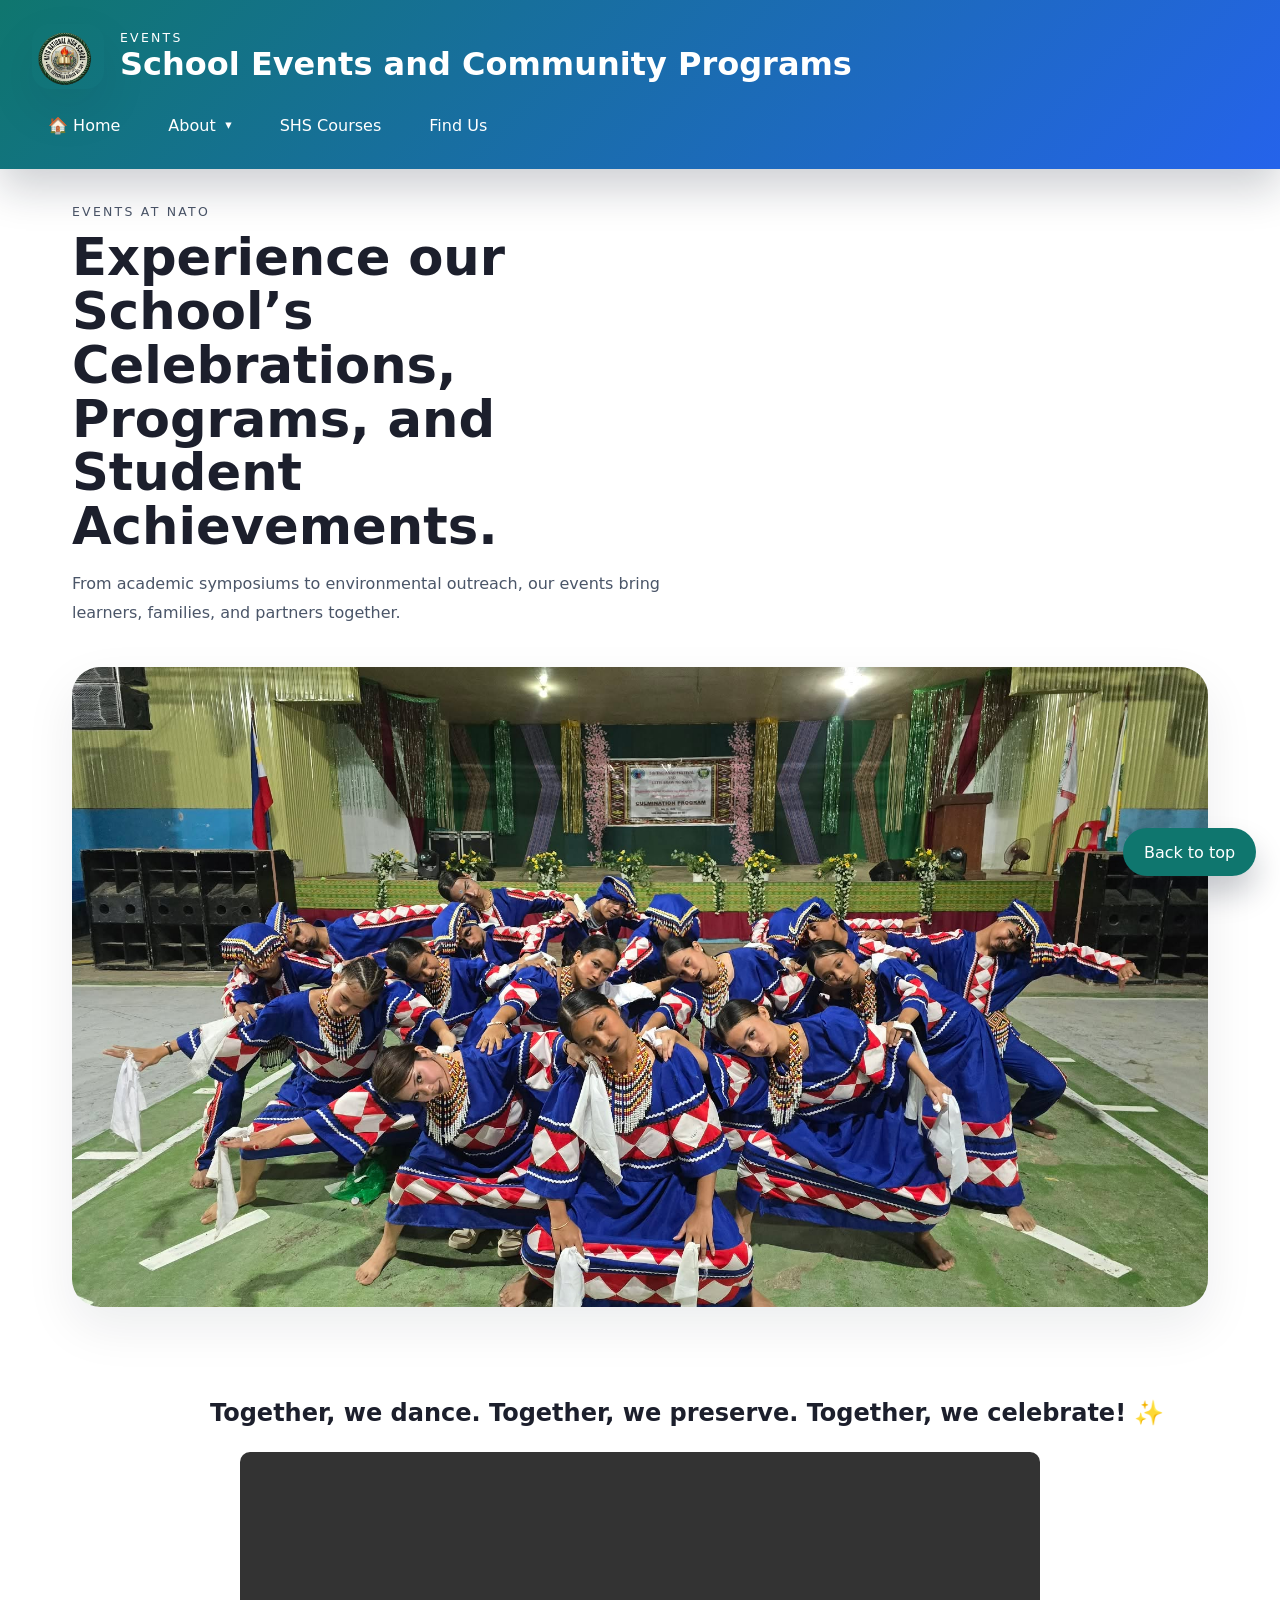
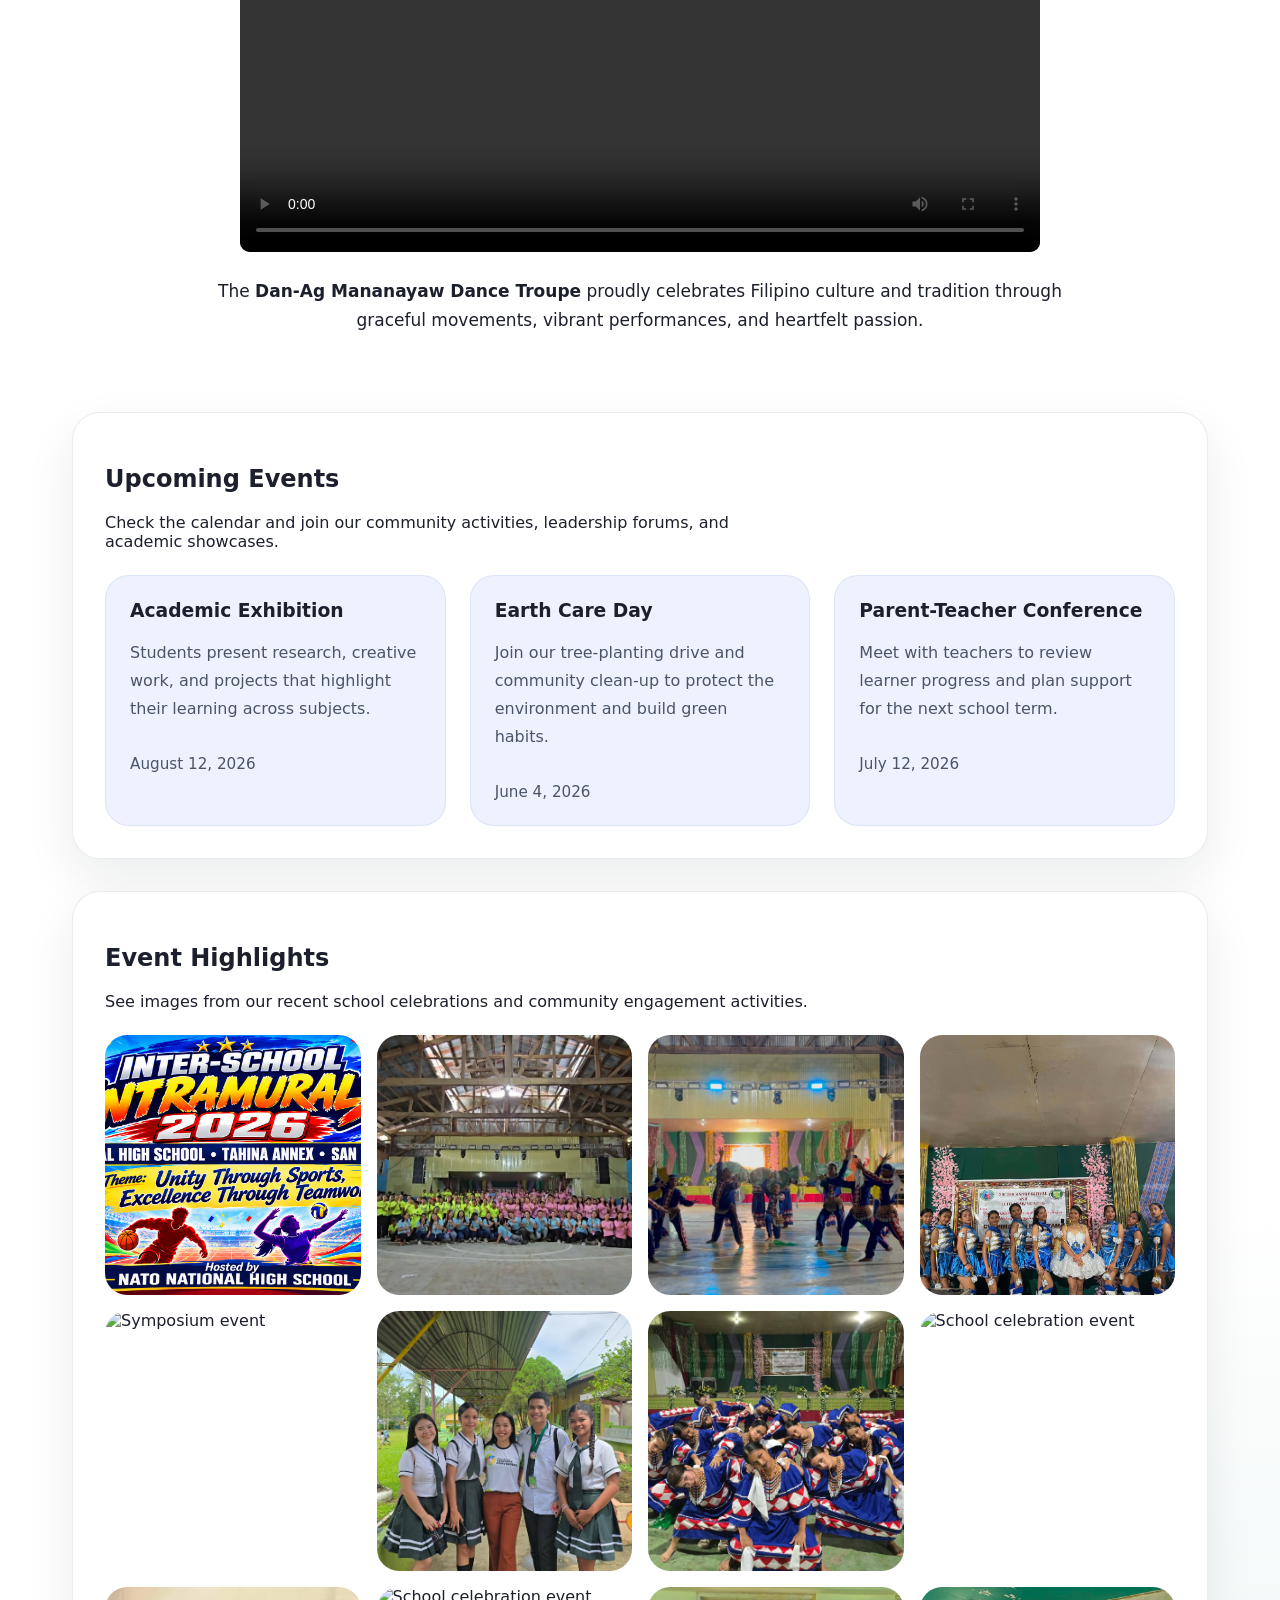
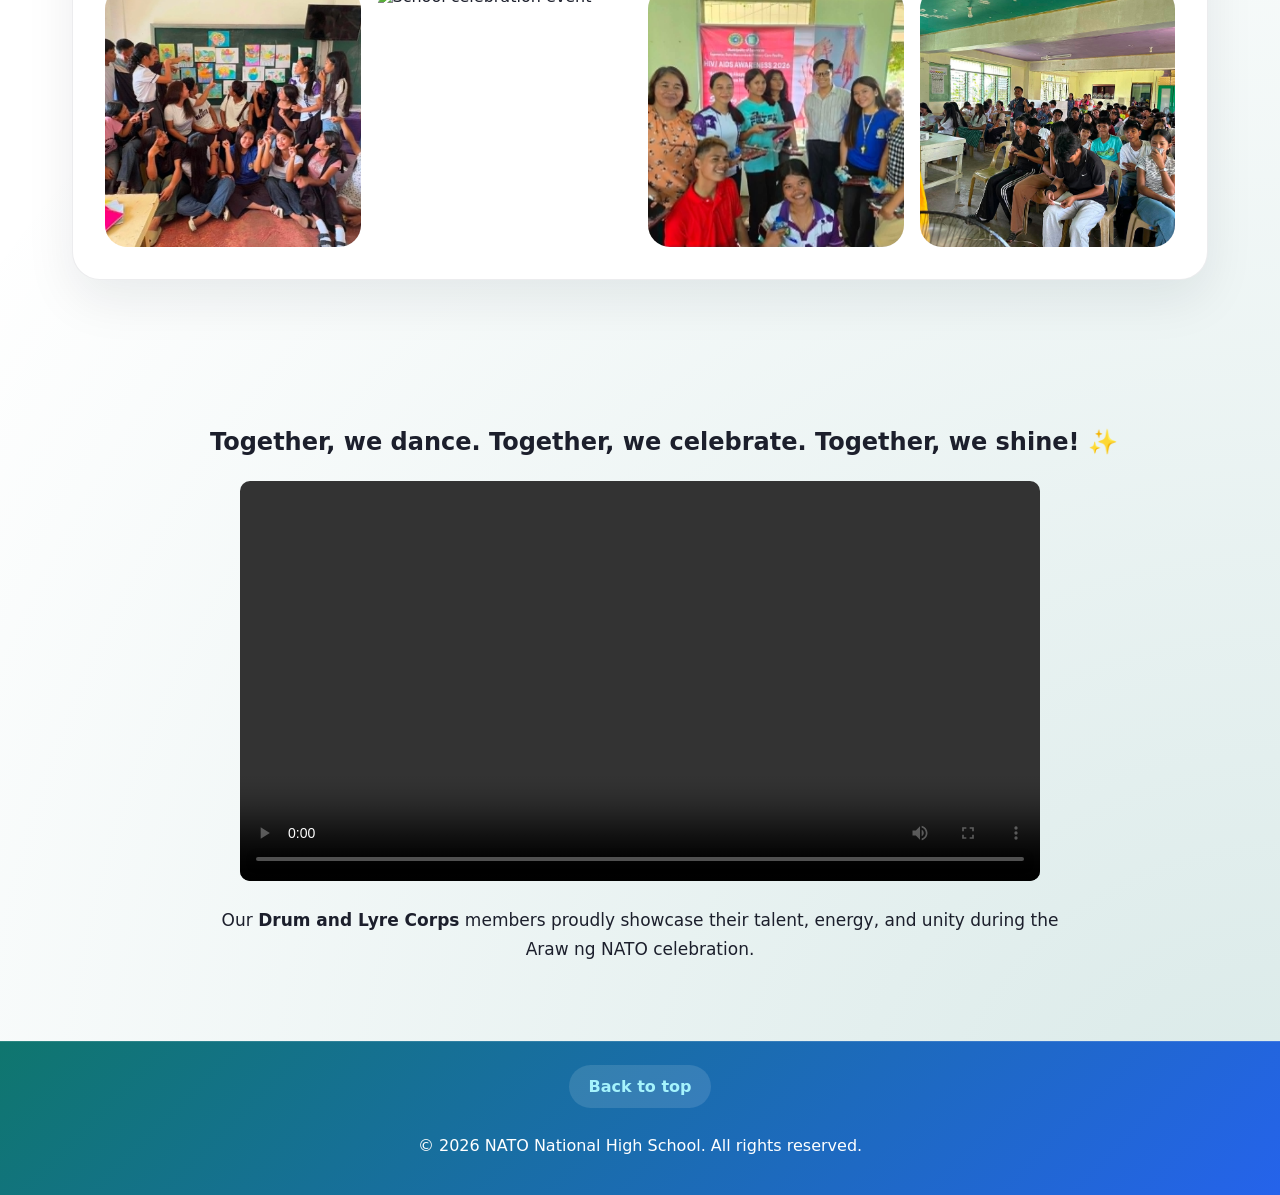
==== events.html @ 3a2223b2 "Add files via upload" ====
<!DOCTYPE html>
<html lang="en">
<head>
  <meta charset="UTF-8">
  <meta name="viewport" content="width=device-width, initial-scale=1.0">
  <title>Events | NATO National High School</title>
  <link rel="stylesheet" href="style.css">
</head>
<body>
  <header class="site-header">
    <div class="brand">
      <img src="LOGO_FINAL.png" width="150" height="150"alt="NATO National High School logo" class="logo">
      <div>
        <p class="eyebrow">Events</p>
        <h1>School Events and Community Programs</h1>
      </div>
    </div>
    <nav class="main-nav" aria-label="Main navigation">
      <a href="index.html" class="nav-link nav-home-link">Home</a>
      <details class="nav-dropdown">
        <summary class="nav-link">About</summary>
        <div class="dropdown-menu">
          <a href="vision.html" class="dropdown-item">About Us</a>
          <a href="faculty.html" class="dropdown-item">Faculty</a>
          <a href="events.html" class="dropdown-item">Events</a>
          <a href="admissions.html" class="dropdown-item">Admissions</a>
          <a href="news.html" class="dropdown-item">News</a>
        </div>
      </details>
      <a href="shscourse.html" class="nav-link">SHS Courses</a>
      <a href="https://www.google.com/maps/@8.6155073,125.6347308,13z?entry=ttu&g_ep=EgoyMDI2MDcyOS4wIKXMDSoASAFQAw%3D%3D" target="_blank" rel="noopener" class="nav-link">Find Us</a>
    </nav>
  </header>
  <main>
    <section class="hero" style="grid-template-columns: 1fr; gap: 1.5rem;">
      <div class="hero-copy">
        <p class="eyebrow">Events at NATO</p>
        <h2>Experience our School’s Celebrations, Programs, and Student Achievements.</h2>
        <p>From academic symposiums to environmental outreach, our events bring learners, families, and partners together.</p>
      </div>
      <img src="dancetroupe1.jpg".jpg" alt="School event" class="hero-image">
    </section>
   <div class="video-section">

    <!-- Centered Title -->
     <style>

.video-section {
    text-align: center;
    max-width: 900px;
    margin: 40px auto;
    padding: 20px;
}

.video-title {
    font-size: 24px;
    font-weight: bold;
    text-align: center;
    margin-bottom: 25px;
    white-space: nowrap;
}

.video-container {
    width: 100%;
    max-width: 800px;
    margin: 0 auto;
}

.video-container video {
    width: 100%;
    height: auto;
    display: block;
    margin: 0 auto;
    border-radius: 10px;
}

.video-description {
    font-size: 17px;
    line-height: 1.7;
    text-align: center;
    margin-top: 25px;
}

/* For cellphone screens */
@media (max-width: 600px) {
    .video-title {
        font-size: 16px;
    }
}

</style>
    <p class="video-title">
        Together, we dance. Together, we preserve. Together, we celebrate! ✨
    </p>

    <!-- Video -->
    <div class="video-container">
        <video controls>
            <source src="DANCETROUPE.mp4" type="video/mp4">
            Your browser does not support the video tag.
        </video>
    </div>

    <!-- Description Below Video -->
    <p class="video-description">
        The <b>Dan-Ag Mananayaw Dance Troupe</b> proudly celebrates Filipino culture and tradition through graceful movements, vibrant performances, and heartfelt passion.
    </p>

</div> 
    <section class="events" aria-labelledby="upcoming-heading">
      <div class="section-intro">
        <h2 id="upcoming-heading">Upcoming Events</h2>
        <p>Check the calendar and join our community activities, leadership forums, and academic showcases.</p>
      </div>
      <div class="event-grid">
        <article class="event-card">
          <h3>Academic Exhibition</h3>
          <p>Students present research, creative work, and projects that highlight their learning across subjects.</p>
          <span>August 12, 2026</span>
        </article>
        <article class="event-card">
          <h3>Earth Care Day</h3> 
          <p>Join our tree-planting drive and community clean-up to protect the environment and build green habits.</p>
          <span>June 4, 2026</span>
        </article>
        <article class="event-card">
          <h3>Parent-Teacher Conference</h3>
          <p>Meet with teachers to review learner progress and plan support for the next school term.</p>
          <span>July 12, 2026</span>
        </article>
      </div>
    </section>
    <section class="gallery" aria-labelledby="event-highlights-heading">
      <h2 id="event-highlights-heading">Event Highlights</h2>
      <p>See images from our recent school celebrations and community engagement activities.</p>
      <div class="gallery-grid">
        <img src="intramurals_pic.png" alt="School celebration event">
        <img src="MASSDEMO.jpg" alt="Mass demonstration event">
        <img src="dancetroupe.jpg" alt="Tree planting activity">
        <img src="dlcstage.jpg" alt="Symposium event">
        <img src="larryMental.jpg" alt="Symposium event">
        <img src="DONNAWITHSSLG.jpg" alt="School celebration event">
        <img src="dancetroupe1.jpg" alt="School celebration event">
        <img src="kimi2.jpg" alt="School celebration event">
        <img src="g12event.jpg" alt="School celebration event">
        <img src="novaStudent.jpg" alt="School celebration event">
         <img src="symS.jpg" alt="School celebration event">
         <img src="aldrin.jpg" alt="School celebration event">
      </div>
    </section>
  </main>
   <div class="video-section">

    <!-- Centered Title -->
     <style>

.video-section {
    text-align: center;
    max-width: 900px;
    margin: 40px auto;
    padding: 20px;
}

.video-title {
    font-size: 24px;
    font-weight: bold;
    text-align: center;
    margin-bottom: 25px;
    white-space: nowrap;
}

.video-container {
    width: 100%;
    max-width: 800px;
    margin: 0 auto;
}

.video-container video {
    width: 100%;
    height: auto;
    display: block;
    margin: 0 auto;
    border-radius: 10px;
}

.video-description {
    font-size: 17px;
    line-height: 1.7;
    text-align: center;
    margin-top: 25px;
}

/* For cellphone screens */
@media (max-width: 600px) {
    .video-title {
        font-size: 16px;
    }
}

</style>
    <p class="video-title">
        Together, we dance. Together, we celebrate. Together, we shine! ✨
    </p>

    <!-- Video -->
    <div class="video-container">
        <video controls>
            <source src="DLC_PRE.mp4" type="video/mp4">
            Your browser does not support the video tag.
        </video>
    </div>

    <!-- Description Below Video -->
    <p class="video-description">
        Our <b>Drum and Lyre Corps</b> members proudly showcase their talent, energy, and unity during the Araw ng NATO celebration.
    </p>

</div>
  <footer class="site-footer">
    <a href="#top" class="footer-link">Back to top</a>
    <p>&copy; 2026 NATO National High School. All rights reserved.</p>
  </footer>
  <a href="#top" class="back-to-top-floating">Back to top</a>
</body>
</html>
---- style.css ----
:root {
  color-scheme: light;
  --bg: #f7f7fb;
  --surface: #ffffff;
  --surface-strong: #eef2ff;
  --text: #1c1f2c;
  --muted: #4a5568;
  --primary: #0d47a1;
  --primary-soft: #dbe9ff;
  --accent: #f59e0b;
  --accent-soft: #fff4d9;
  --border: rgba(15, 23, 42, 0.08);
  --shadow: 0 20px 50px rgba(15, 23, 42, 0.08);
}

* {
  box-sizing: border-box;
}

html {
  scroll-behavior: smooth;
}

body {
  margin: 0;
  font-family: Inter, system-ui, -apple-system, BlinkMacSystemFont, "Segoe UI", sans-serif;
  background: linear-gradient(180deg, #0f766e 0%, #2563eb 24%, #dbe9ff 62%, #f7f7fb 100%);
  background-image: radial-gradient(circle at top left, rgba(255, 255, 255, 0.18), transparent 28%),
    radial-gradient(circle at bottom right, rgba(15, 118, 110, 0.16), transparent 35%);
  color: var(--text);
  min-height: 100vh;
}

img {
  max-width: 100%;
  display: block;
}

button,
a.button {
  display: inline-flex;
  align-items: center;
  justify-content: center;
  padding: 0.9rem 1.6rem;
  border-radius: 999px;
  border: 1px solid transparent;
  text-decoration: none;
  font-weight: 600;
  transition: transform 0.2s ease, box-shadow 0.2s ease, background-color 0.2s ease;
}

a.button {
  background-color: var(--primary);
  color: white;
}
a.button:hover,
a.button:focus-visible {
  transform: translateY(-1px);
  box-shadow: 0 18px 30px rgba(13, 71, 161, 0.18);
}

a.button-secondary {
  background-color: var(--accent);
  color: #1f2937;
}

.site-header {
  display: flex;
  flex-wrap: wrap;
  justify-content: space-between;
  gap: 1rem;
  align-items: center;
  padding: 1.5rem 2rem;
  background: linear-gradient(135deg, #0f766e 0%, #2563eb 100%);
  color: white;
  box-shadow: 0 20px 40px rgba(15, 23, 42, 0.2);
  position: sticky;
  top: 0;
  z-index: 10;
}

.site-header .nav-link {
  color: white;
}

.site-header .nav-link:hover,
.site-header .nav-link:focus-visible,
.nav-dropdown summary:hover,
.nav-dropdown summary:focus-visible {
  background: rgba(255, 255, 255, 0.18);
}

.nav-home-link::before {
  content: "🏠 ";
}

.nav-dropdown {
  position: relative;
}

.nav-dropdown summary {
  list-style: none;
  display: inline-flex;
  align-items: center;
  gap: 0.4rem;
  cursor: pointer;
  position: relative;
}

.nav-dropdown summary::after {
  content: "▾";
  font-size: 0.8rem;
  line-height: 1;
  margin-left: 0.2rem;
  transition: transform 0.2s ease;
}

.nav-dropdown[open] summary::after {
  transform: rotate(180deg);
}

.nav-dropdown summary::-webkit-details-marker {
  display: none;
}

.dropdown-menu {
  position: absolute;
  top: calc(100% + 0.5rem);
  left: 0;
  background: white;
  color: var(--text);
  min-width: 200px;
  border-radius: 18px;
  box-shadow: 0 18px 40px rgba(15, 23, 42, 0.12);
  border: 1px solid rgba(15, 23, 42, 0.08);
  padding: 0.75rem 0;
  z-index: 20;
  opacity: 0;
  visibility: hidden;
  transform: translateY(10px);
  transition: opacity 0.2s ease, transform 0.2s ease, visibility 0.2s ease;
}

.nav-dropdown[open] .dropdown-menu {
  opacity: 1;
  visibility: visible;
  transform: translateY(0);
}

.dropdown-item {
  display: block;
  padding: 0.85rem 1rem;
  color: var(--text);
  text-decoration: none;
}

.dropdown-item:hover,
.dropdown-item:focus-visible {
  background: rgba(13, 71, 161, 0.08);
}

.site-header h1,
.site-header p {
  color: white;
}

.brand {
  display: flex;
  align-items: center;
  gap: 1rem;
}

.logo {
  width: 72px;
  height: auto;
  border-radius: 18px;
  box-shadow: var(--shadow);
}

.eyebrow {
  margin: 0 0 0.35rem;
  text-transform: uppercase;
  letter-spacing: 0.18em;
  font-size: 0.78rem;
  color: var(--accent);
}

.site-header h1,
.site-header p {
  margin: 0;
}

.main-nav {
  display: flex;
  gap: 1rem;
  flex-wrap: wrap;
}

.nav-link {
  color: var(--text);
  text-decoration: none;
  padding: 0.65rem 1rem;
  border-radius: 999px;
  transition: background-color 0.2s ease;
}

.nav-link:hover,
.nav-link:focus-visible {
  background: rgba(13, 71, 161, 0.08);
}

main {
  padding: 2rem;
  max-width: 1200px;
  margin: 0 auto;
}

.hero {
  display: grid;
  grid-template-columns: minmax(0, 1fr) minmax(320px, 600px);
  gap: 2rem;
  align-items: center;
  margin-bottom: 3rem;
}

.hero-copy {
  max-width: 640px;
}

.hero h2 {
  font-size: clamp(2rem, 4vw, 3.5rem);
  line-height: 1.05;
  margin: 0.5rem 0 1rem;
}

.hero p {
  max-width: 38rem;
  line-height: 1.8;
  color: var(--muted);
}

.hero-actions {
  display: flex;
  flex-wrap: wrap;
  gap: 1rem;
  margin-top: 1.5rem;
}

.hero-image {
  width: 100%;
  height: auto;
  border-radius: 28px;
  box-shadow: var(--shadow);
  object-fit: cover;
}

.highlights,
.gallery,
.contact-panel {
  background: var(--surface);
  border: 1px solid var(--border);
  border-radius: 28px;
  padding: 2rem;
  box-shadow: var(--shadow);
  margin-bottom: 2rem;
}

.content-grid {
  display: grid;
  grid-template-columns: repeat(3, minmax(240px, 1fr));
  gap: 1.5rem;
  margin-top: 1.5rem;
}

.highlight-grid {
  display: grid;
  grid-template-columns: repeat(3, minmax(220px, 1fr));
  gap: 1.5rem;
  margin-top: 1.5rem;
}

.highlight-card {
  padding: 1.5rem;
  border-radius: 22px;
  background: var(--surface-strong);
  border: 1px solid rgba(13, 71, 161, 0.08);
}

.highlight-card h3 {
  margin-top: 0;
}

.gallery-grid {
  display: grid;
  grid-template-columns: repeat(4, minmax(0, 1fr));
  gap: 1rem;
  margin-top: 1.5rem;
}

.gallery-grid img {
  width: 100%;
  height: 260px;
  object-fit: cover;
  border-radius: 22px;
}

.section-intro {
  max-width: 42rem;
}

.admission,
.events,
.faculty,
.news,
.gallery {
  background: var(--surface);
  border: 1px solid var(--border);
  border-radius: 28px;
  padding: 2rem;
  box-shadow: var(--shadow);
  margin-bottom: 2rem;
}

.feature-card,
.event-card,
.profile-card,
.news-item {
  background: var(--surface-strong);
  border: 1px solid rgba(13, 71, 161, 0.08);
  padding: 1.5rem;
  border-radius: 24px;
}

.feature-card h3,
.event-card h3,
.profile-card h3,
.news-item h3 {
  margin-top: 0;
}

.content-grid,
.event-grid,
.faculty-grid,
.news-list {
  display: grid;
  gap: 1.5rem;
  margin-top: 1.5rem;
}

.content-grid {
  grid-template-columns: repeat(3, minmax(240px, 1fr));
}

.event-grid {
  grid-template-columns: repeat(3, minmax(240px, 1fr));
}

.faculty-grid {
  grid-template-columns: repeat(3, minmax(220px, 1fr));
}

.news-list {
  grid-template-columns: repeat(3, minmax(240px, 1fr));
}

.profile-card img {
  width: 100%;
  aspect-ratio: 4 / 3;
  object-fit: cover;
  border-radius: 20px;
  margin-bottom: 1rem;
}

.event-card span,
.news-item span {
  display: inline-block;
  margin-top: 1rem;
  color: var(--muted);
  font-size: 0.95rem;
}

.event-card p,
.feature-card p,
.news-item p,
.profile-card p {
  color: var(--muted);
  line-height: 1.75;
}

.admission ol,
.admission ul {
  padding-left: 1.25rem;
  margin: 1rem 0 0;
  color: var(--muted);
}

.admission li {
  margin-bottom: 0.75rem;
}

.marquee-section {
  background: var(--surface);
  border: 1px solid var(--border);
  border-radius: 28px;
  padding: 2rem;
  box-shadow: var(--shadow);
  margin-bottom: 2rem;
}

.section-header {
  max-width: 55rem;
}

.marquee {
  overflow: hidden;
  margin-top: 1.5rem;
  border-radius: 22px;
  background: var(--surface-strong);
  padding: 1rem 0;
}

.marquee-track {
  display: flex;
  gap: 1rem;
  width: max-content;
  animation: marquee-scroll 30s linear infinite;
}

.marquee-track img {
  width: 260px;
  height: 180px;
  object-fit: cover;
  border-radius: 20px;
  box-shadow: 0 12px 24px rgba(15, 23, 42, 0.08);
}

.marquee:hover .marquee-track,
.marquee:focus-within .marquee-track {
  animation-play-state: paused;
}

@keyframes marquee-scroll {
  0% {
    transform: translateX(0);
  }
  100% {
    transform: translateX(-50%);
  }
}

.contact-panel {
  display: flex;
  justify-content: space-between;
  align-items: center;
  gap: 1.5rem;
}

.contact-panel h2 {
  margin: 0 0 0.5rem;
}

.site-footer {
  padding: 1.5rem 2rem;
  text-align: center;
  color: white;
  background: linear-gradient(135deg, #0f766e 0%, #2563eb 100%);
  box-shadow: inset 0 1px 0 rgba(255, 255, 255, 0.12);
}

.site-footer a {
  display: inline-flex;
  align-items: center;
  justify-content: center;
  margin-bottom: 0.75rem;
  color: #a5f3fc;
  text-decoration: none;
  font-weight: 600;
  background: rgba(255, 255, 255, 0.12);
  padding: 0.75rem 1.2rem;
  border-radius: 999px;
}

.site-footer a:hover,
.site-footer a:focus-visible {
  text-decoration: none;
  background: rgba(255, 255, 255, 0.24);
}

.back-to-top-floating {
  position: fixed;
  right: 1.5rem;
  bottom: 1.5rem;
  background: #0f766e;
  color: white;
  padding: 0.9rem 1.3rem;
  border-radius: 999px;
  text-decoration: none;
  box-shadow: 0 18px 30px rgba(15, 23, 42, 0.22);
  z-index: 20;
  transition: transform 0.2s ease, background-color 0.2s ease;
}

.back-to-top-floating:hover,
.back-to-top-floating:focus-visible {
  transform: translateY(-2px);
  background: #2563eb;
}

@media (max-width: 960px) {
  .site-header {
    flex-direction: column;
    align-items: stretch;
    padding: 1.25rem 1.5rem;
  }

  .main-nav {
    flex-direction: column;
    align-items: stretch;
    width: 100%;
    gap: 0.75rem;
    margin-top: 0.5rem;
  }

  .nav-link,
  .nav-dropdown summary {
    width: 100%;
    text-align: left;
    padding-left: 1rem;
    padding-right: 1rem;
  }

  .nav-dropdown {
    width: 100%;
  }

  .dropdown-menu {
    position: static;
    top: auto;
    left: auto;
    transform: none;
    opacity: 1;
    visibility: visible;
    max-height: 0;
    overflow: hidden;
    transition: max-height 0.25s ease, opacity 0.25s ease;
    border-radius: 20px;
    margin-top: 0.5rem;
  }

  .nav-dropdown[open] .dropdown-menu {
    max-height: 500px;
  }

  .dropdown-item {
    padding-left: 1.5rem;
    padding-right: 1rem;
  }

  .hero {
    grid-template-columns: 1fr;
  }
  .gallery-grid {
    grid-template-columns: repeat(2, minmax(0, 1fr));
  }
  .highlight-grid {
    grid-template-columns: 1fr;
  }
  .contact-panel {
    flex-direction: column;
    text-align: center;
  }
}

@media (max-width: 700px) {
  .main-nav {
    gap: 0.5rem;
  }

  .hero-actions,
  .contact-panel {
    flex-direction: column;
    align-items: stretch;
  }

  .hero-actions a,
  .contact-panel a {
    width: 100%;
  }

  .gallery-grid,
  .content-grid,
  .event-grid,
  .faculty-grid,
  .news-list {
    grid-template-columns: 1fr;
  }

  .gallery-grid img,
  .marquee-track img {
    height: 220px;
  }

  .site-footer,
  .back-to-top-floating {
    right: 1rem;
    bottom: 1rem;
  }
}

@media (max-width: 640px) {
  .site-header {
    padding: 1rem;
  }
  .main-nav {
    width: 100%;
    justify-content: center;
  }
  .gallery-grid {
    grid-template-columns: 1fr;
  }
}
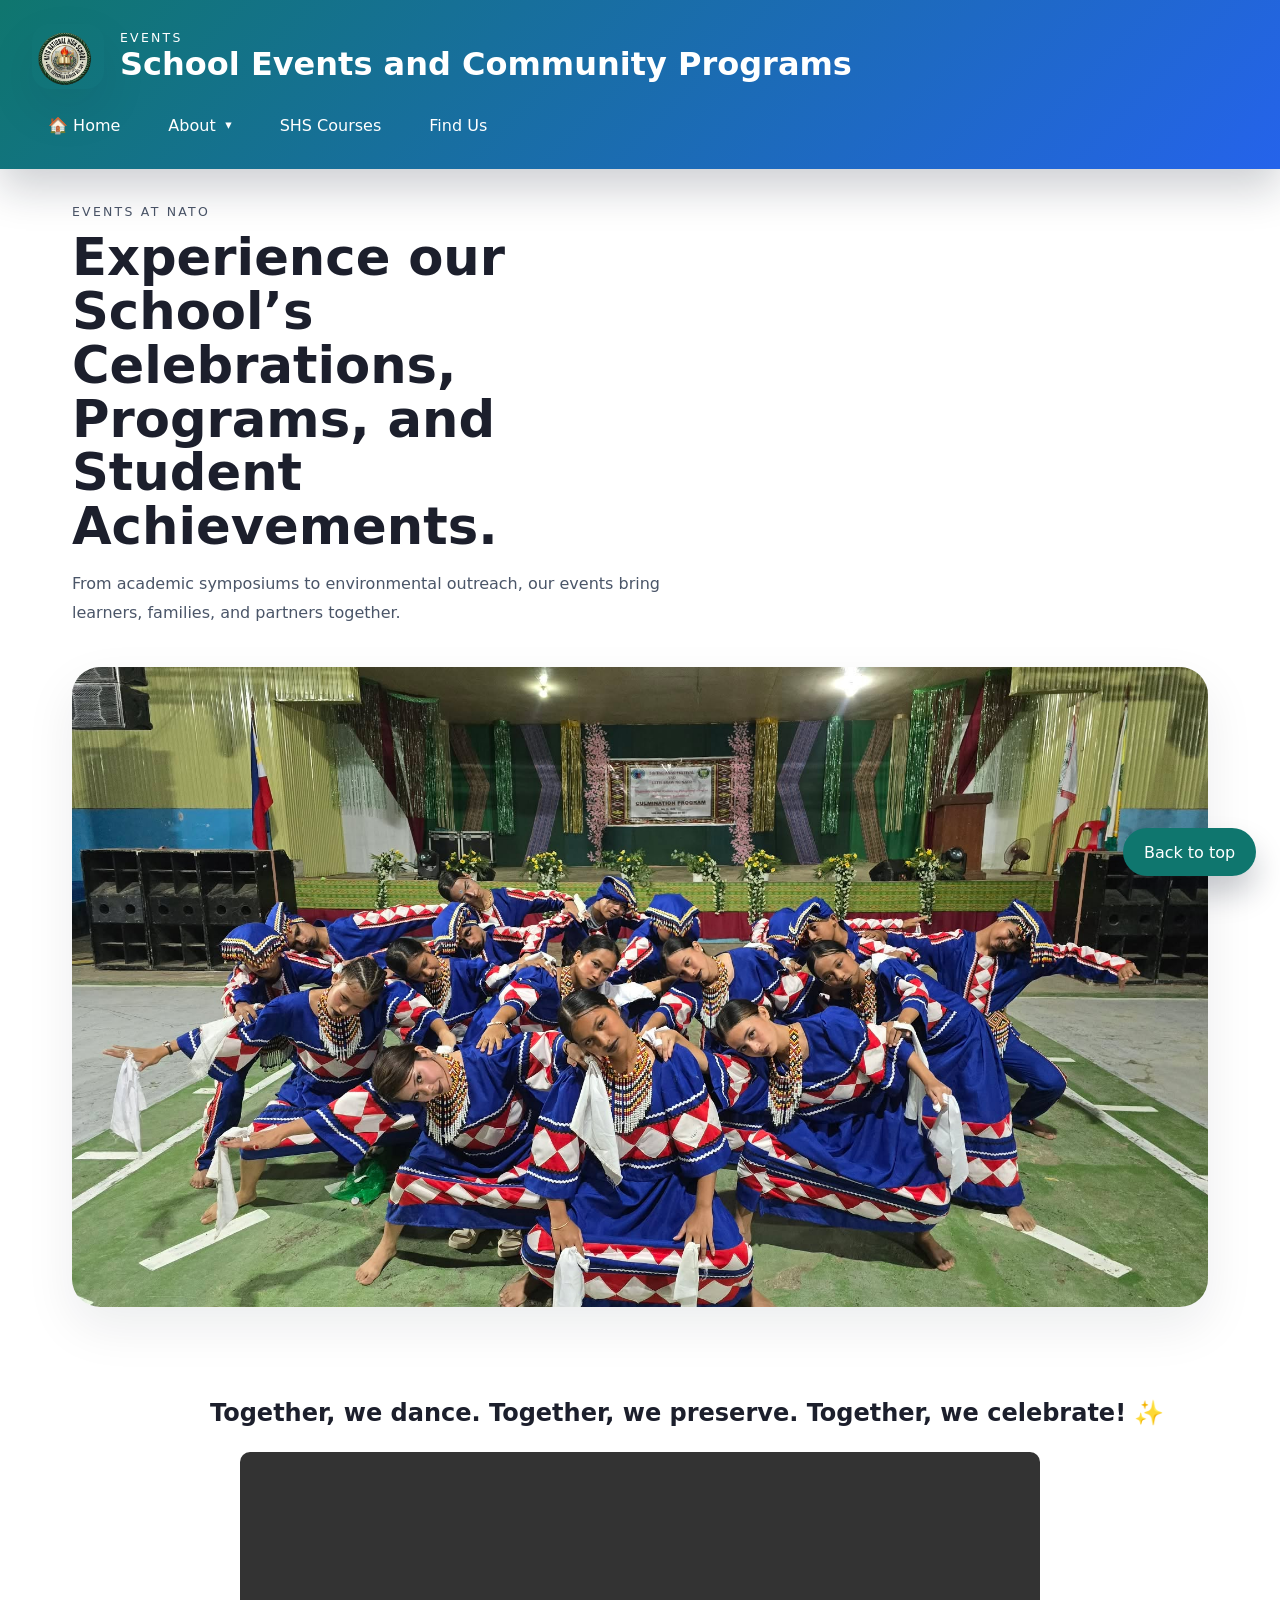
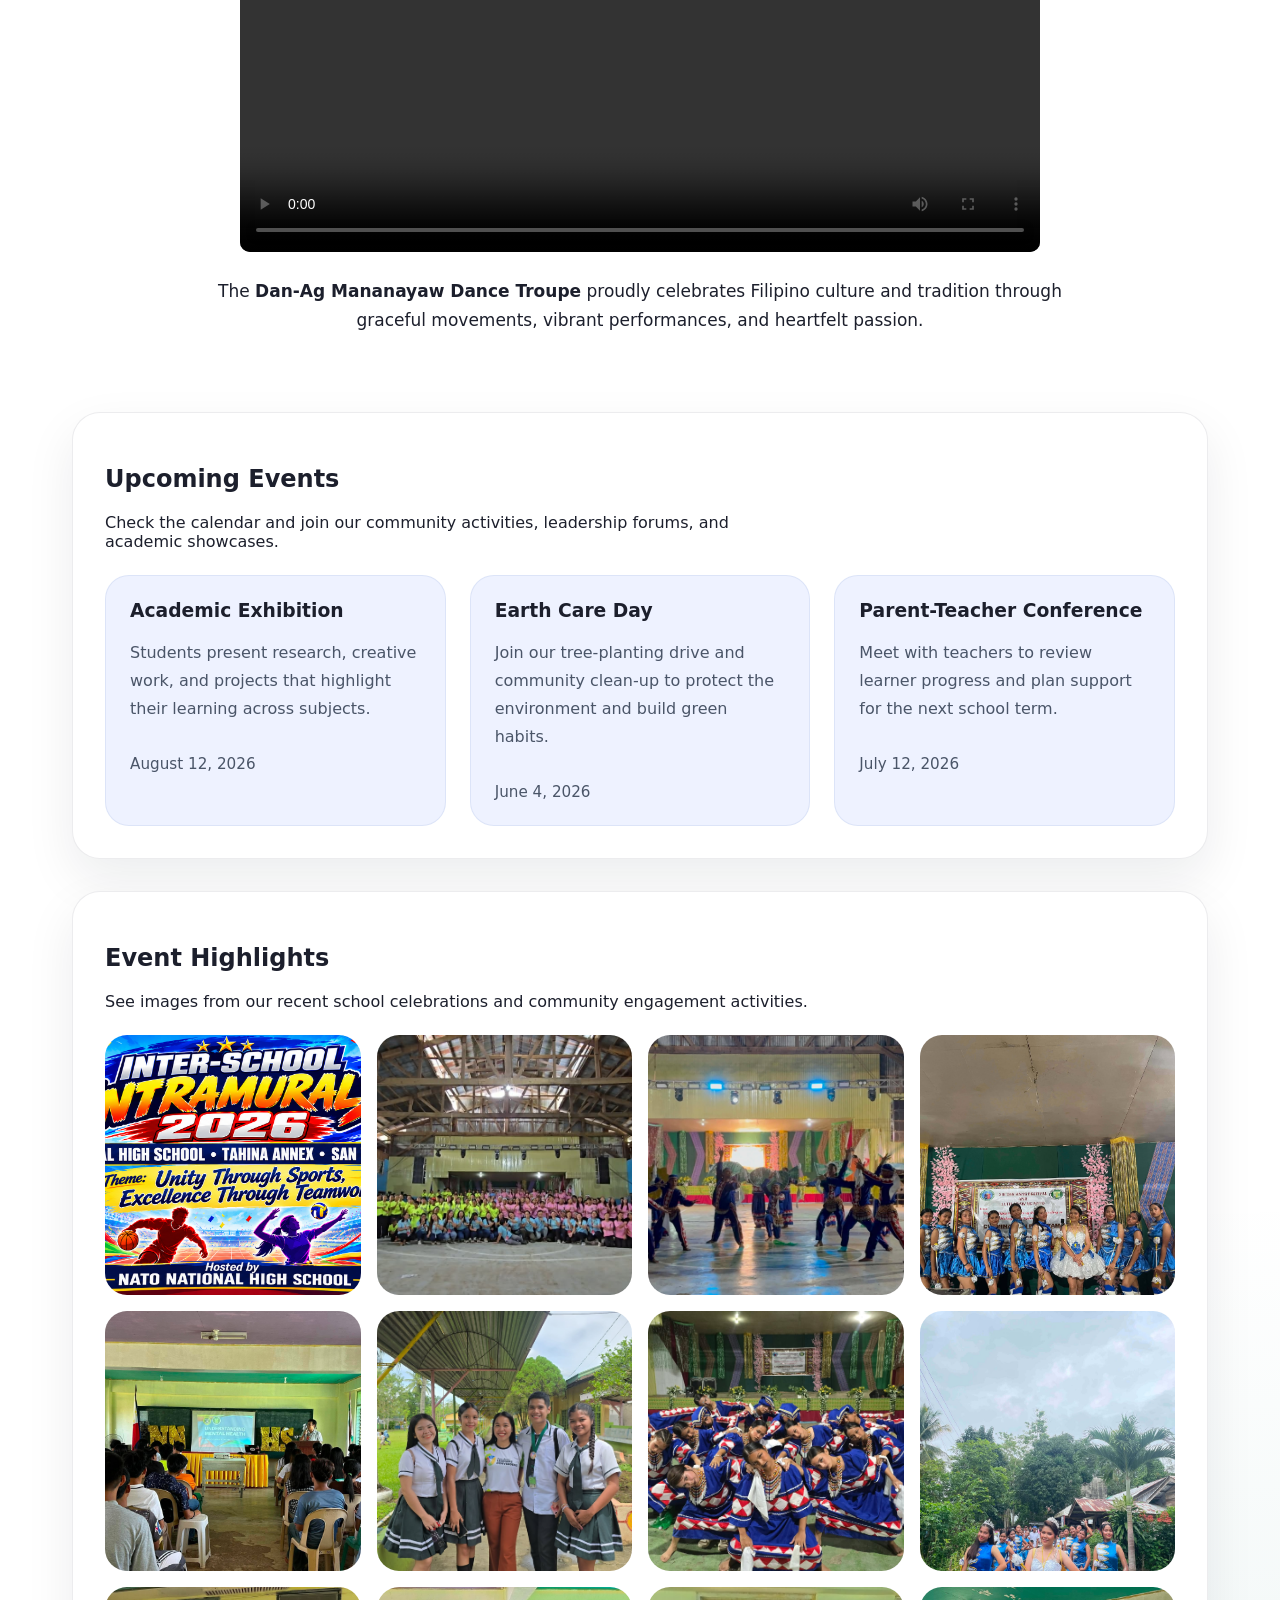
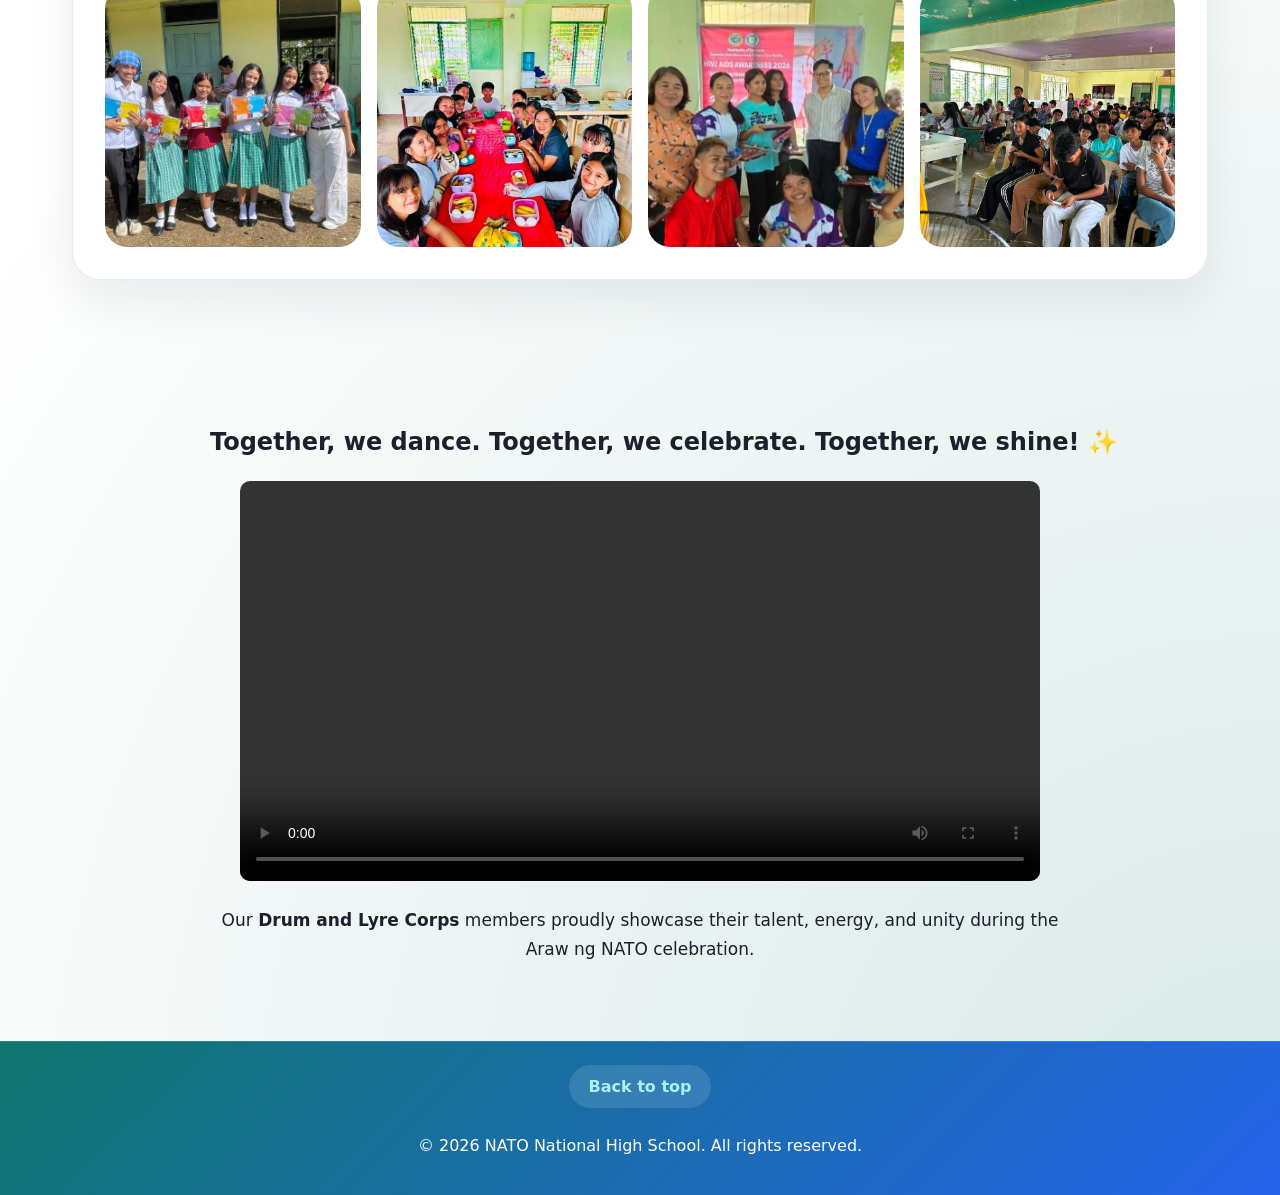
==== commit 4bafa386: "Update events.html" ====
--- a/events.html
+++ b/events.html
@@ -9,7 +9,7 @@
 <body>
   <header class="site-header">
     <div class="brand">
-      <img src="LOGO_FINAL.png" width="150" height="150"alt="NATO National High School logo" class="logo">
+      <img src="LOGO_FINAL.png" width="200" height="200"alt="NATO National High School logo" class="logo">
       <div>
         <p class="eyebrow">Events</p>
         <h1>School Events and Community Programs</h1>
@@ -142,7 +142,7 @@
         <img src="DONNAWITHSSLG.jpg" alt="School celebration event">
         <img src="dancetroupe1.jpg" alt="School celebration event">
         <img src="kimi2.jpg" alt="School celebration event">
-        <img src="g12event.jpg" alt="School celebration event">
+        <img src="STUDENTRCVNOTEBOOK.jpg" alt="School celebration event">
         <img src="novaStudent.jpg" alt="School celebration event">
          <img src="symS.jpg" alt="School celebration event">
          <img src="aldrin.jpg" alt="School celebration event">
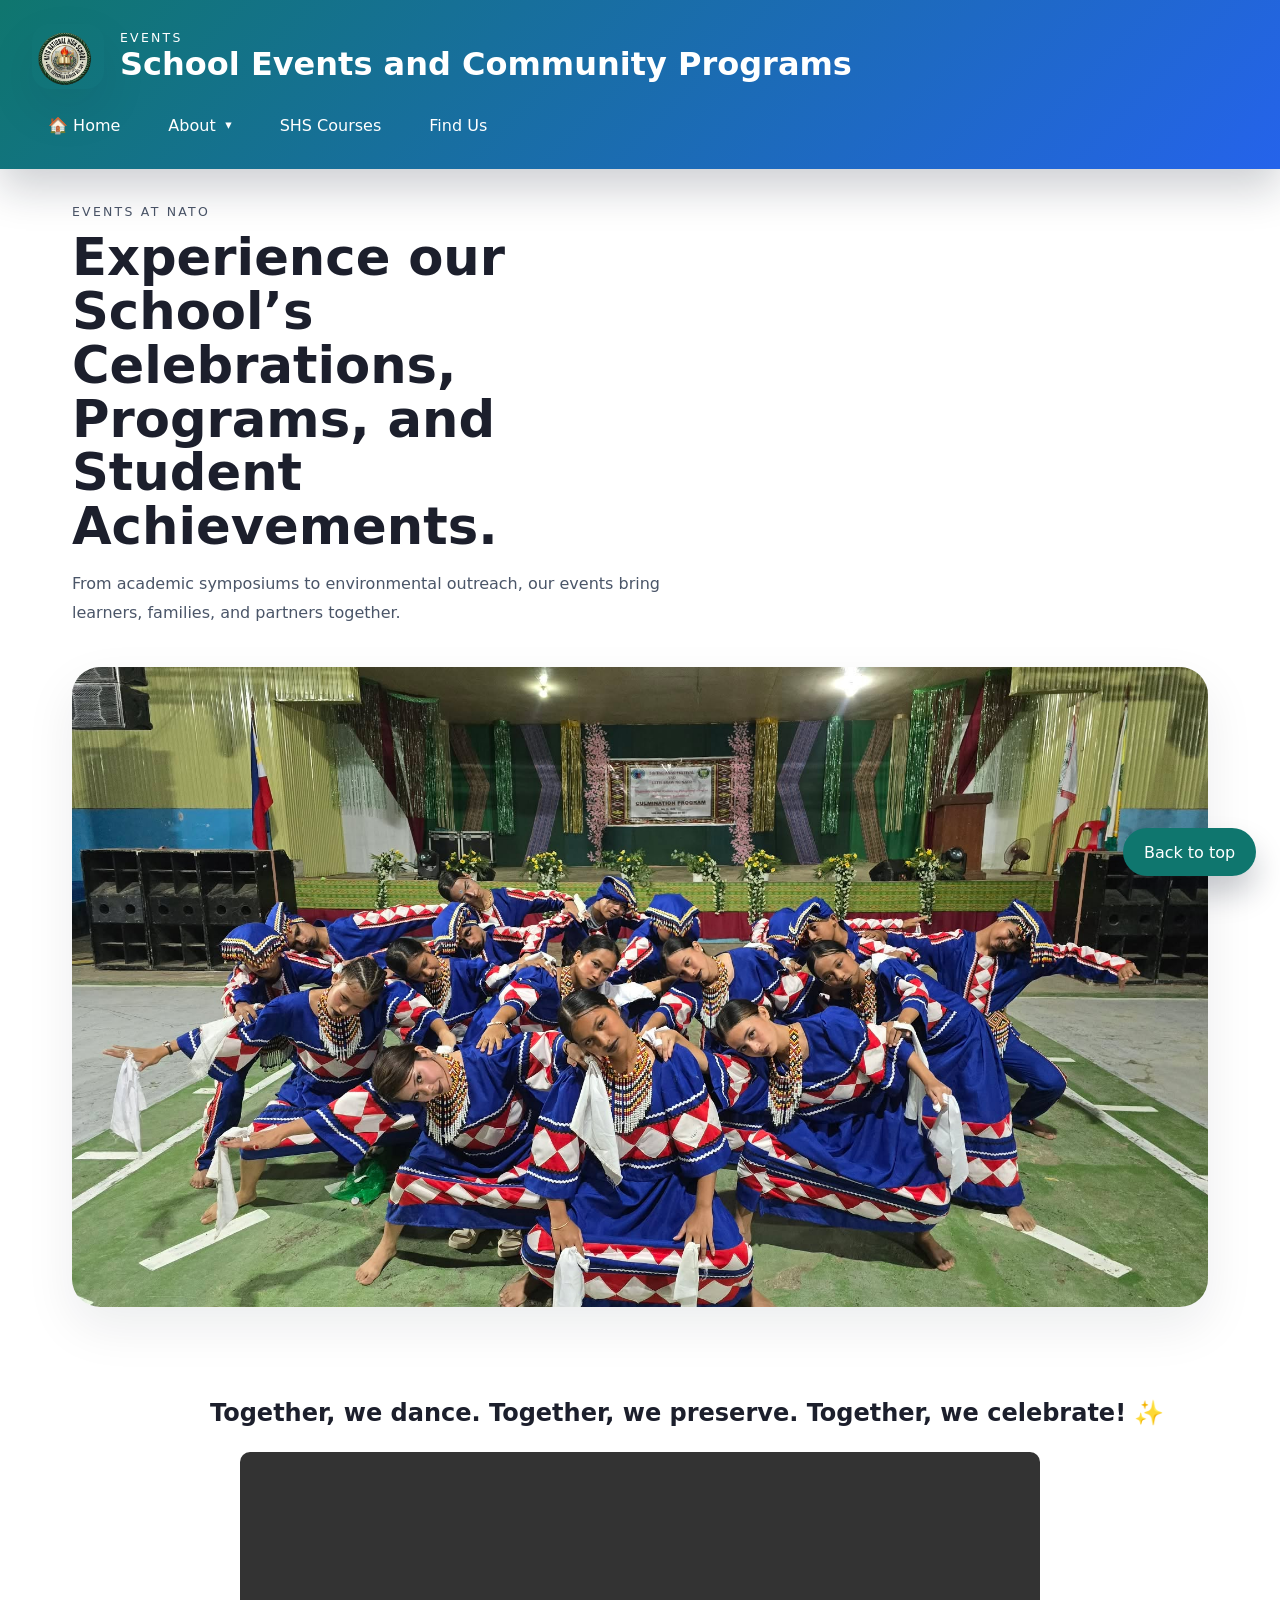
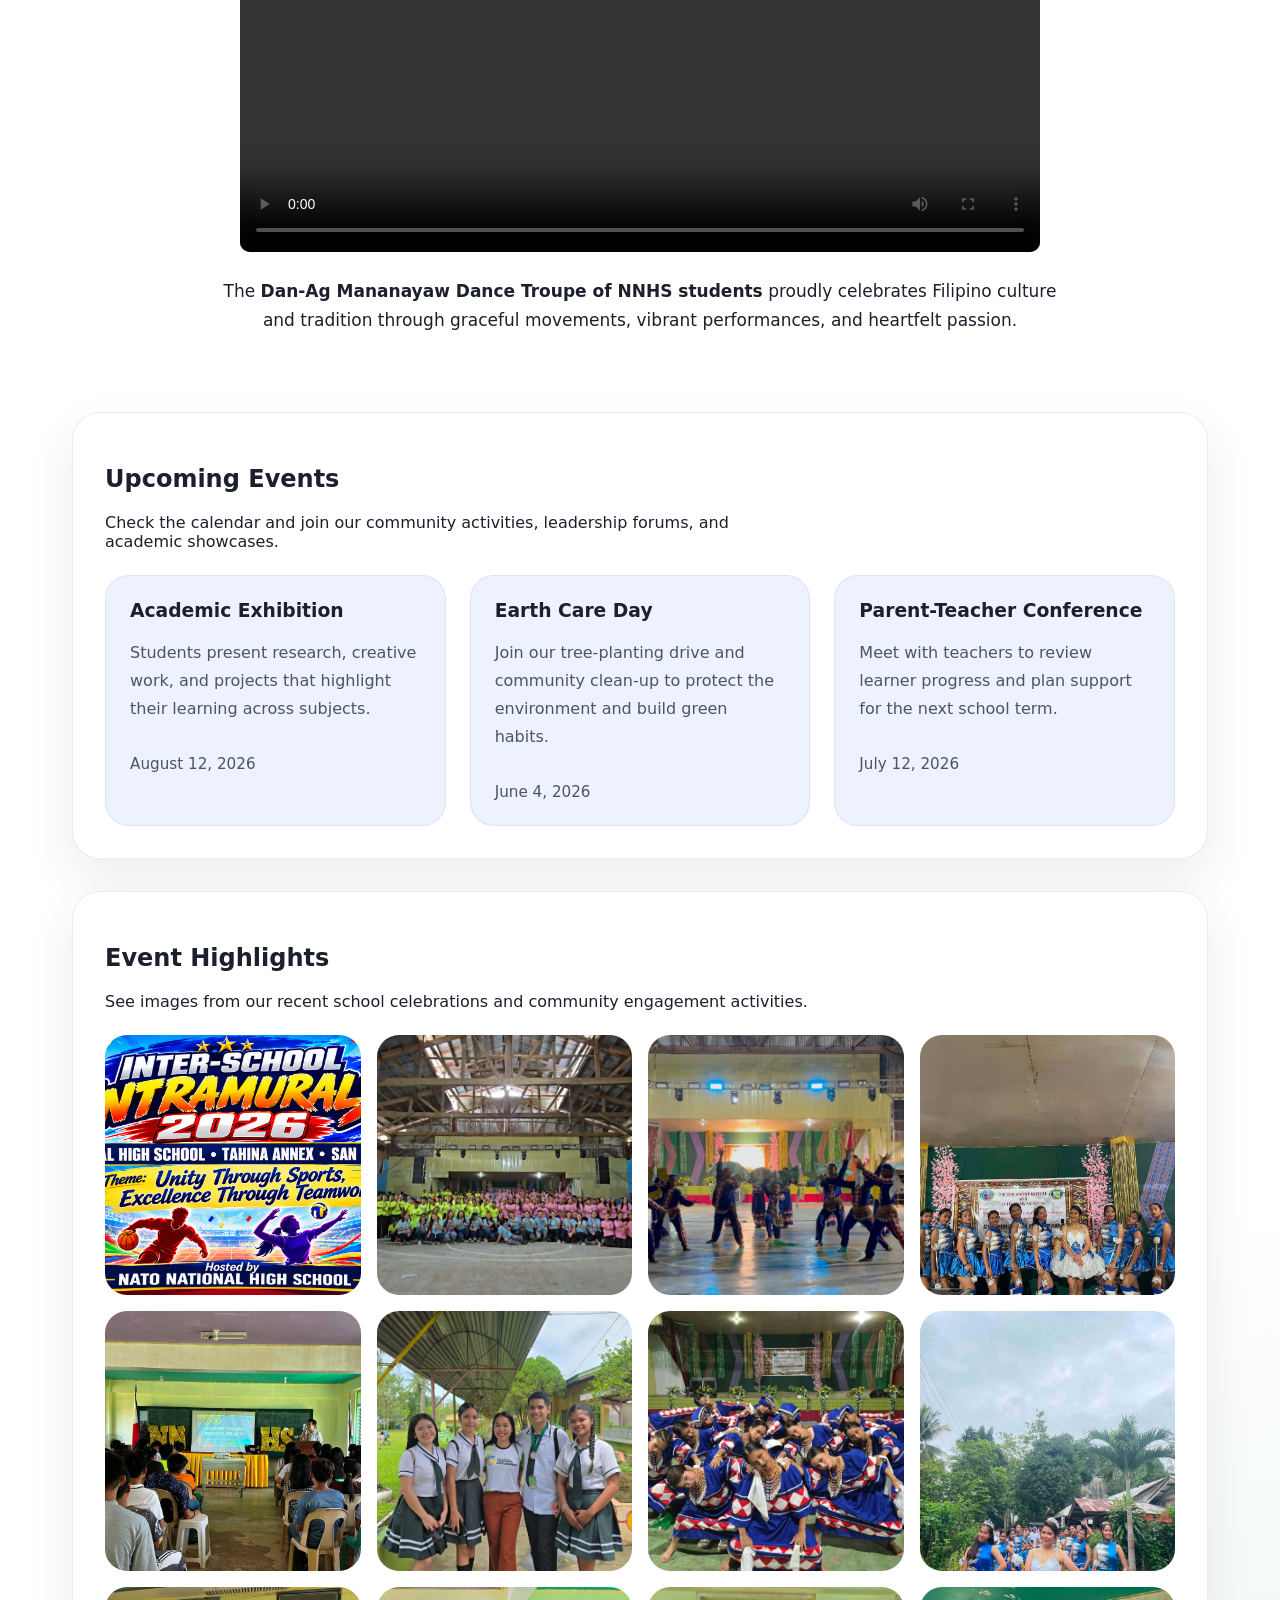
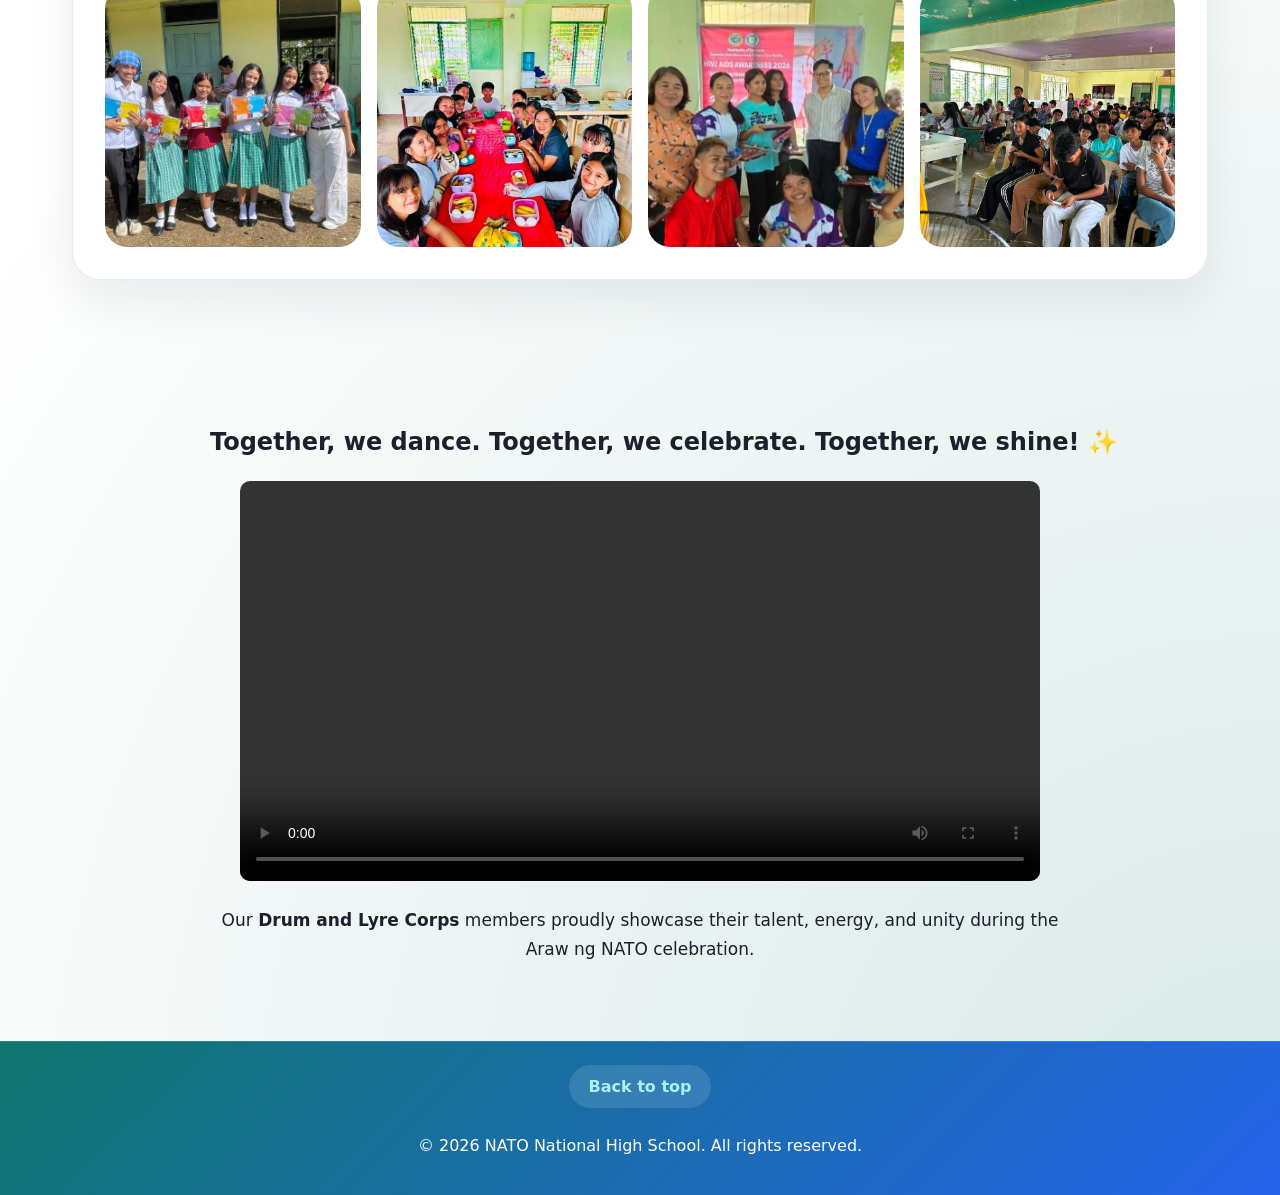
==== commit ae94a201: "Update events.html" ====
--- a/events.html
+++ b/events.html
@@ -96,14 +96,14 @@
     <!-- Video -->
     <div class="video-container">
         <video controls>
-            <source src="DANCETROUPE.mp4" type="video/mp4">
+            <source src="DTROUPE_FINAL1.mp4" type="video/mp4">
             Your browser does not support the video tag.
         </video>
     </div>
 
     <!-- Description Below Video -->
     <p class="video-description">
-        The <b>Dan-Ag Mananayaw Dance Troupe</b> proudly celebrates Filipino culture and tradition through graceful movements, vibrant performances, and heartfelt passion.
+        The <b>Dan-Ag Mananayaw Dance Troupe of NNHS students</b> proudly celebrates Filipino culture and tradition through graceful movements, vibrant performances, and heartfelt passion.
     </p>
 
 </div> 
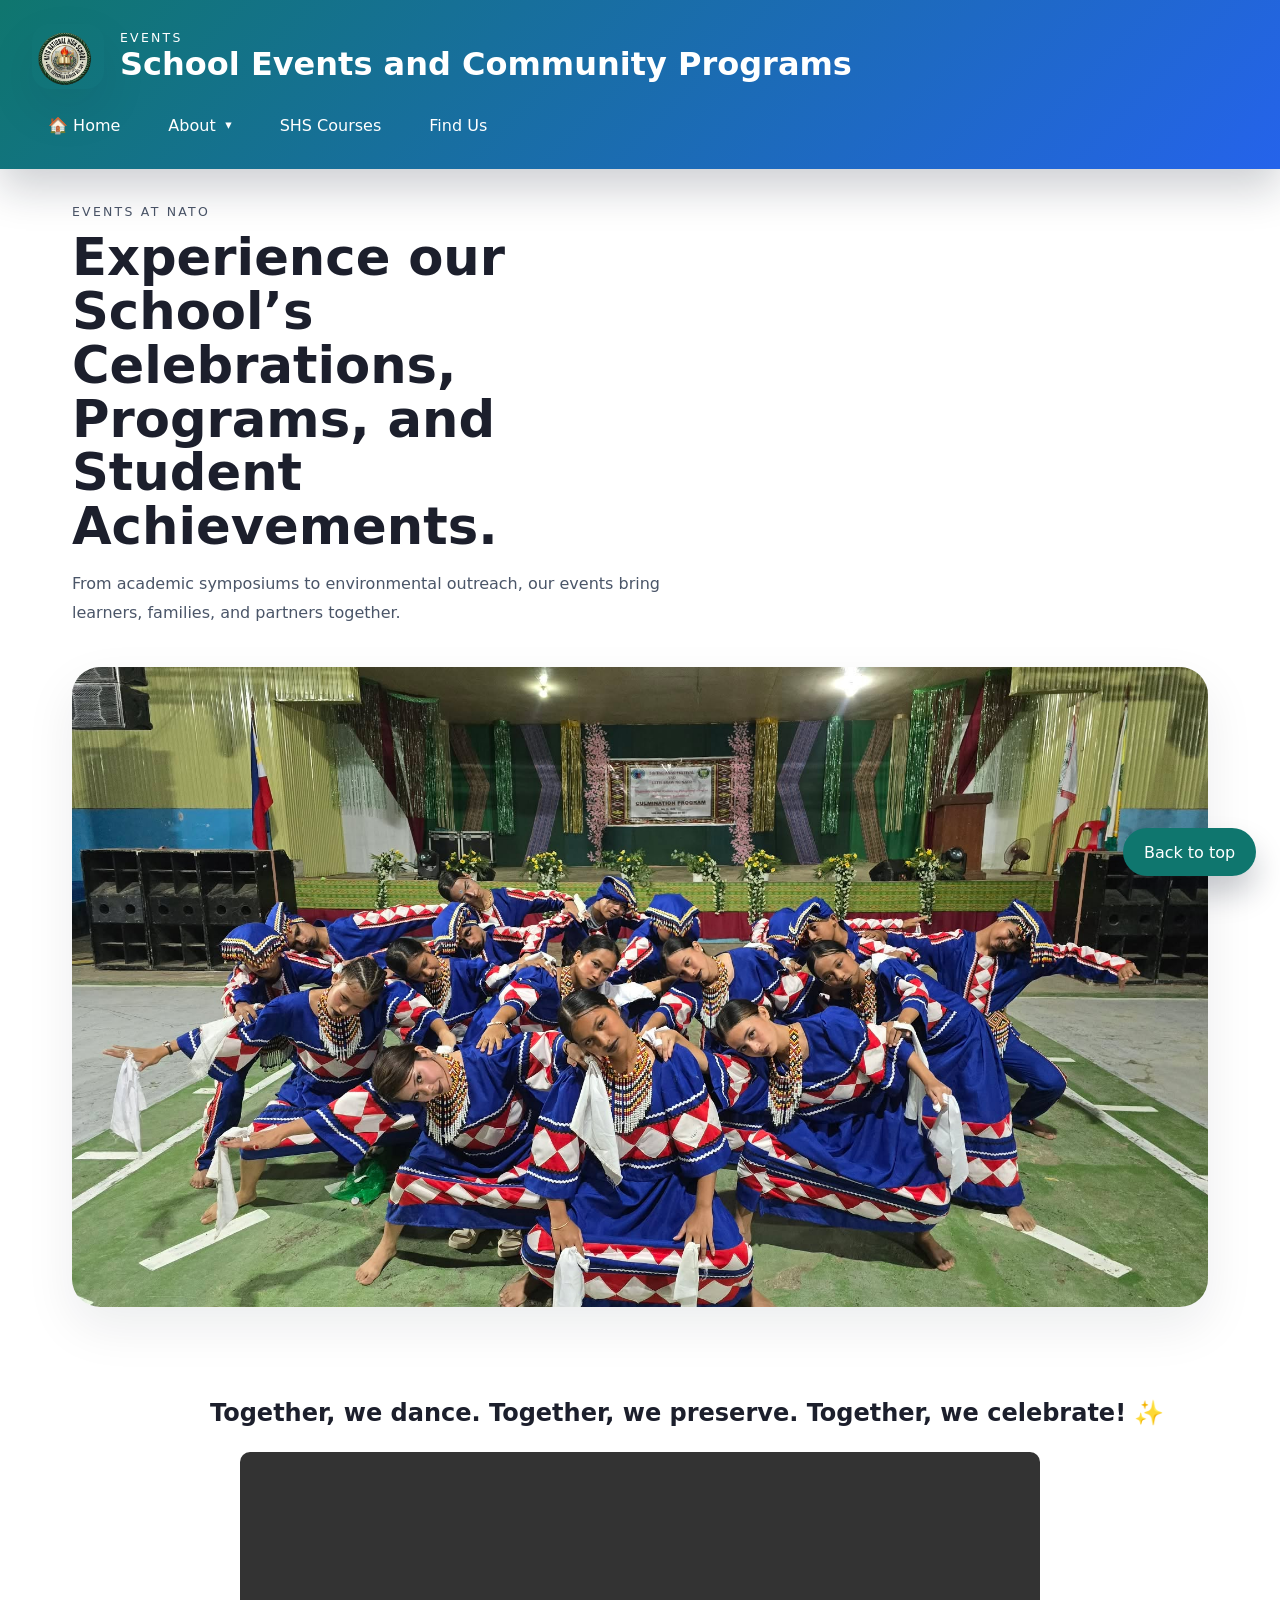
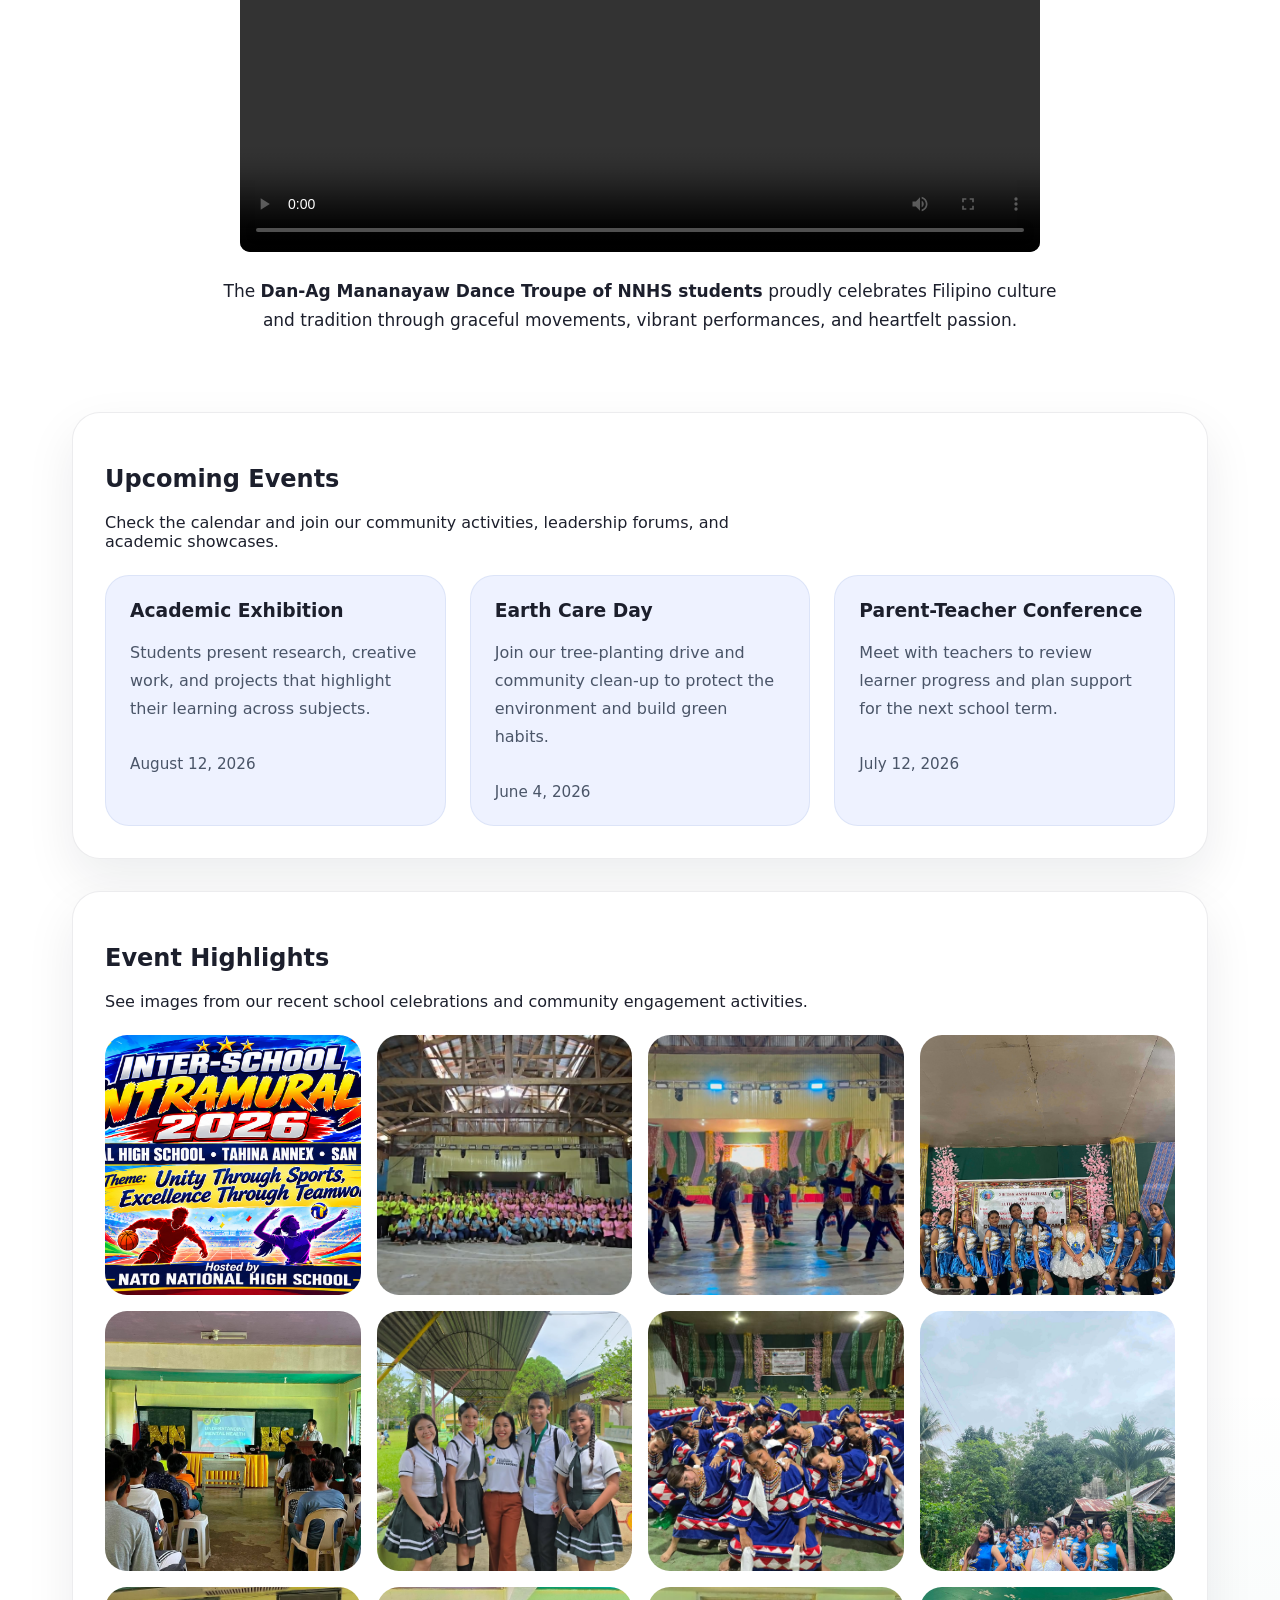
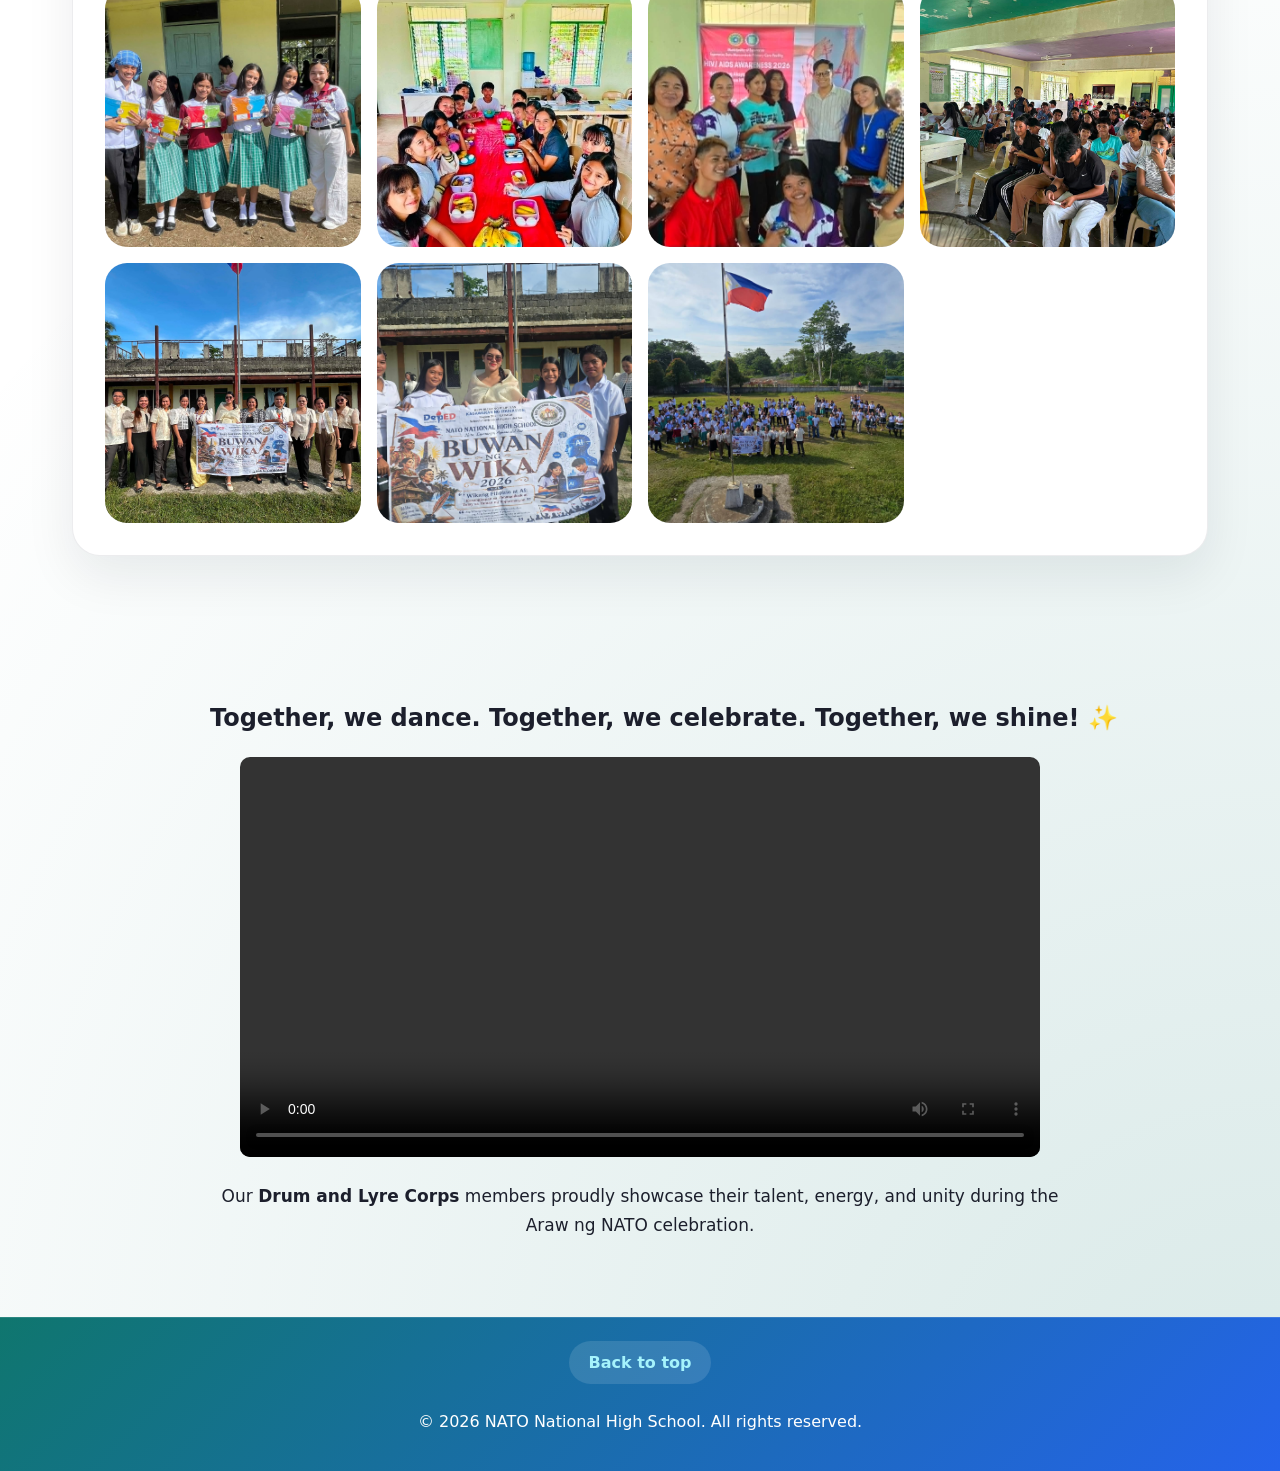
==== commit 6ca632fc: "Fix HTML structure and update event details" ====
--- a/events.html
+++ b/events.html
@@ -146,6 +146,10 @@
         <img src="novaStudent.jpg" alt="School celebration event">
          <img src="symS.jpg" alt="School celebration event">
          <img src="aldrin.jpg" alt="School celebration event">
+         <img src="BTEACHER.jpg" alt="School celebration event">
+         <img src="BUWAN NG WIKA.jpg" alt="School celebration event">
+        <img src="BFLAG.jpg" alt="School celebration event">
+        
       </div>
     </section>
   </main>
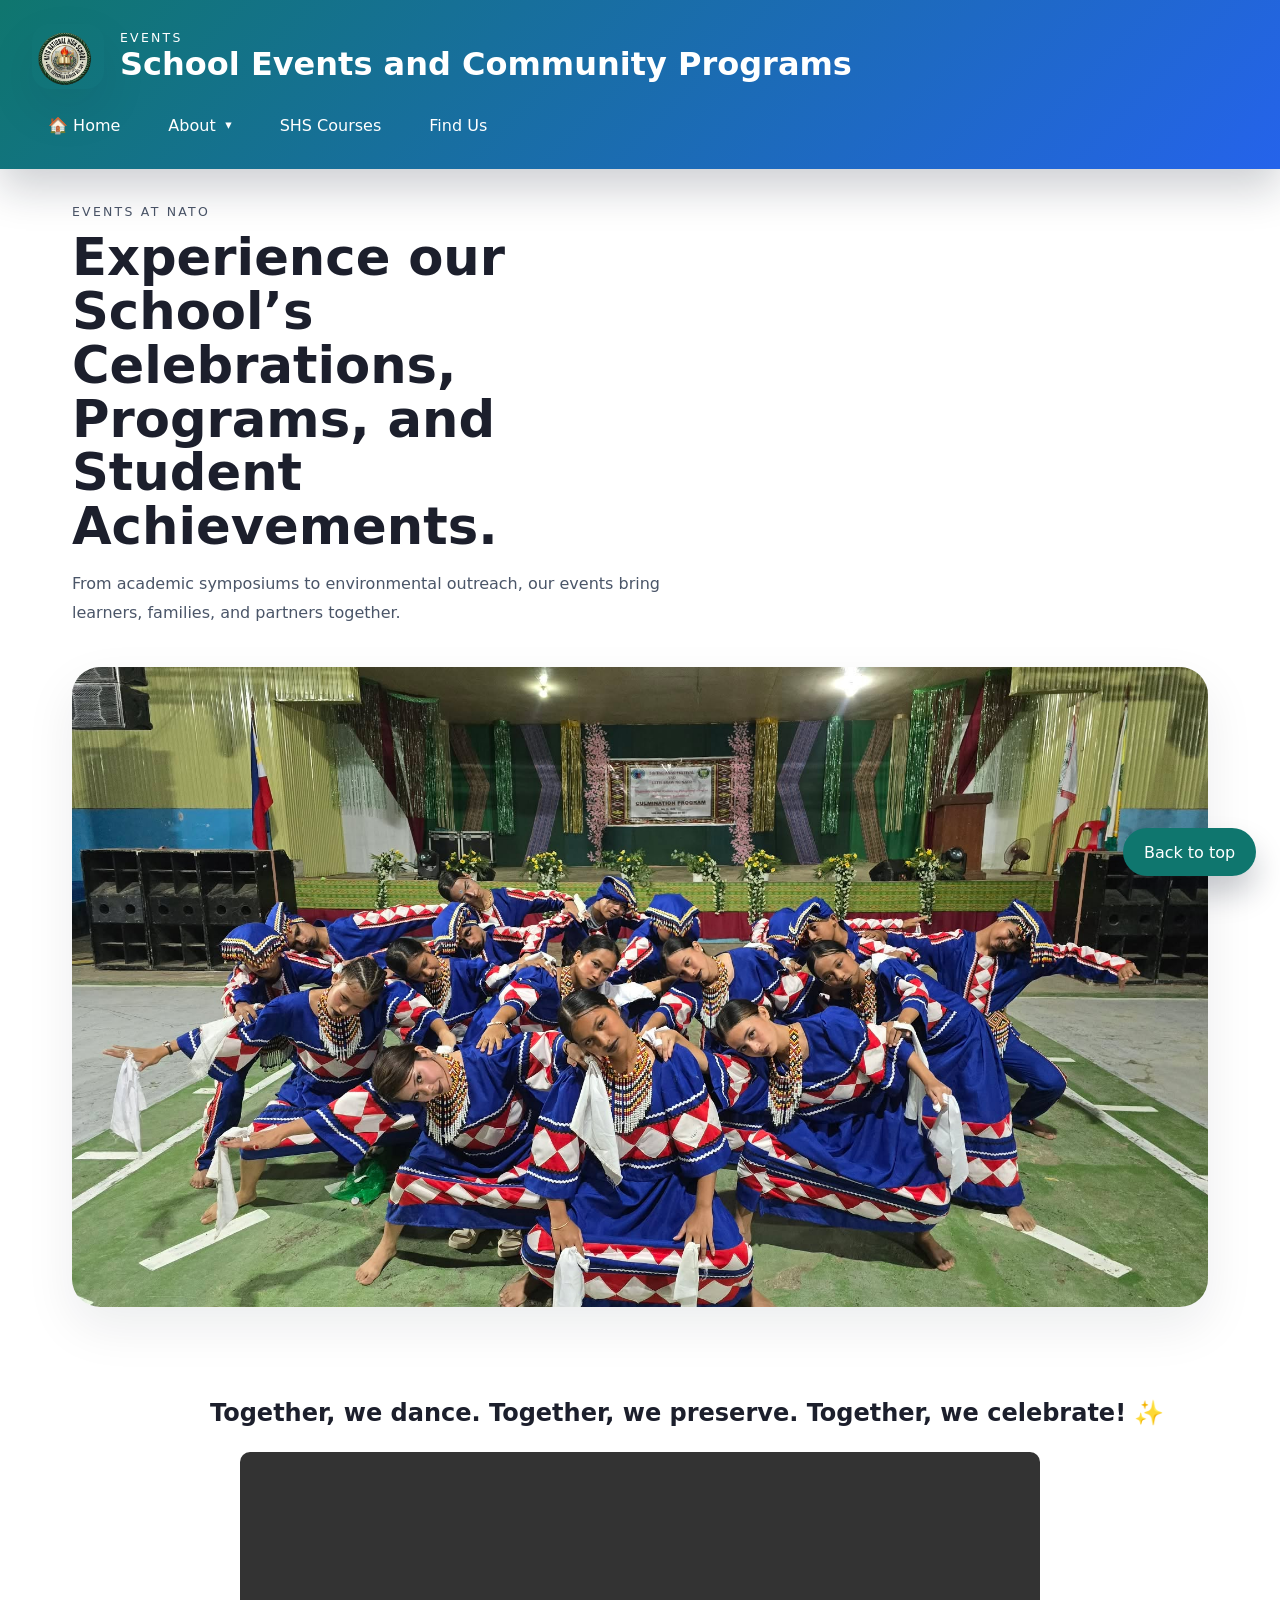
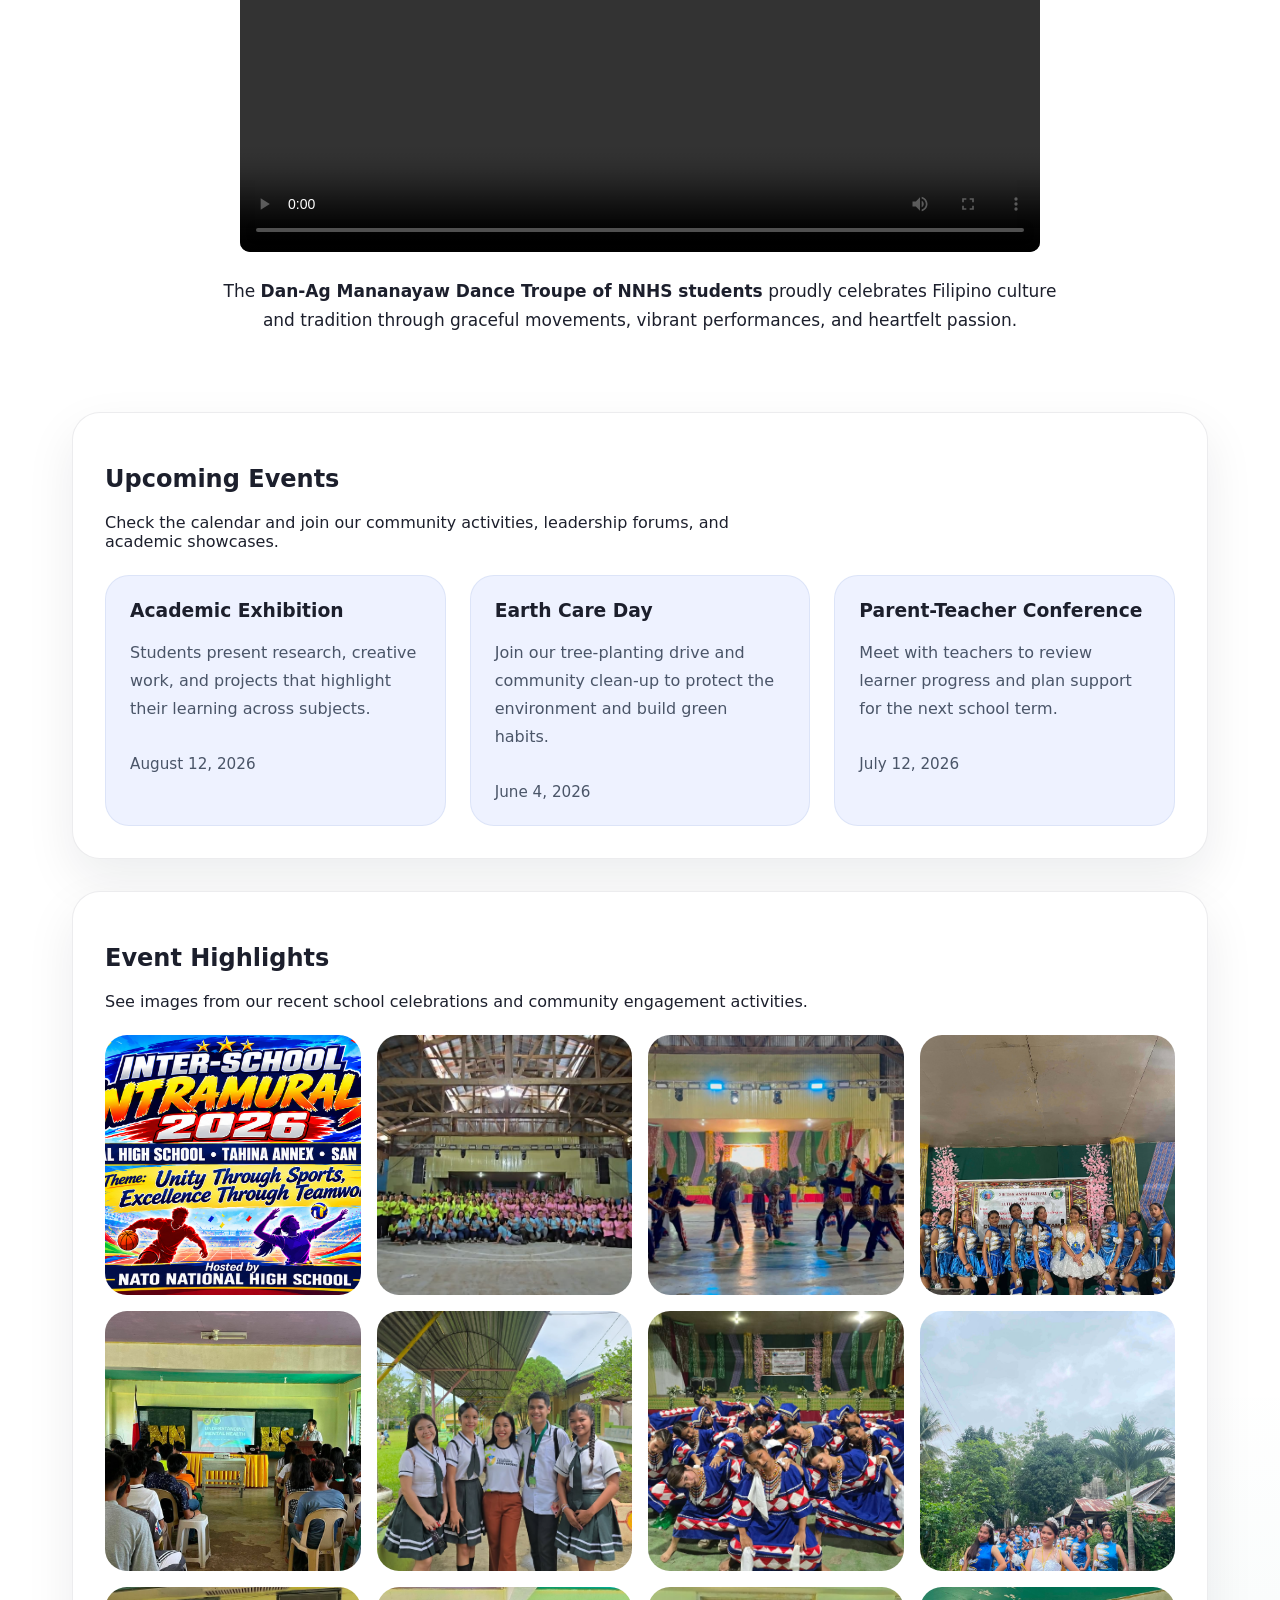
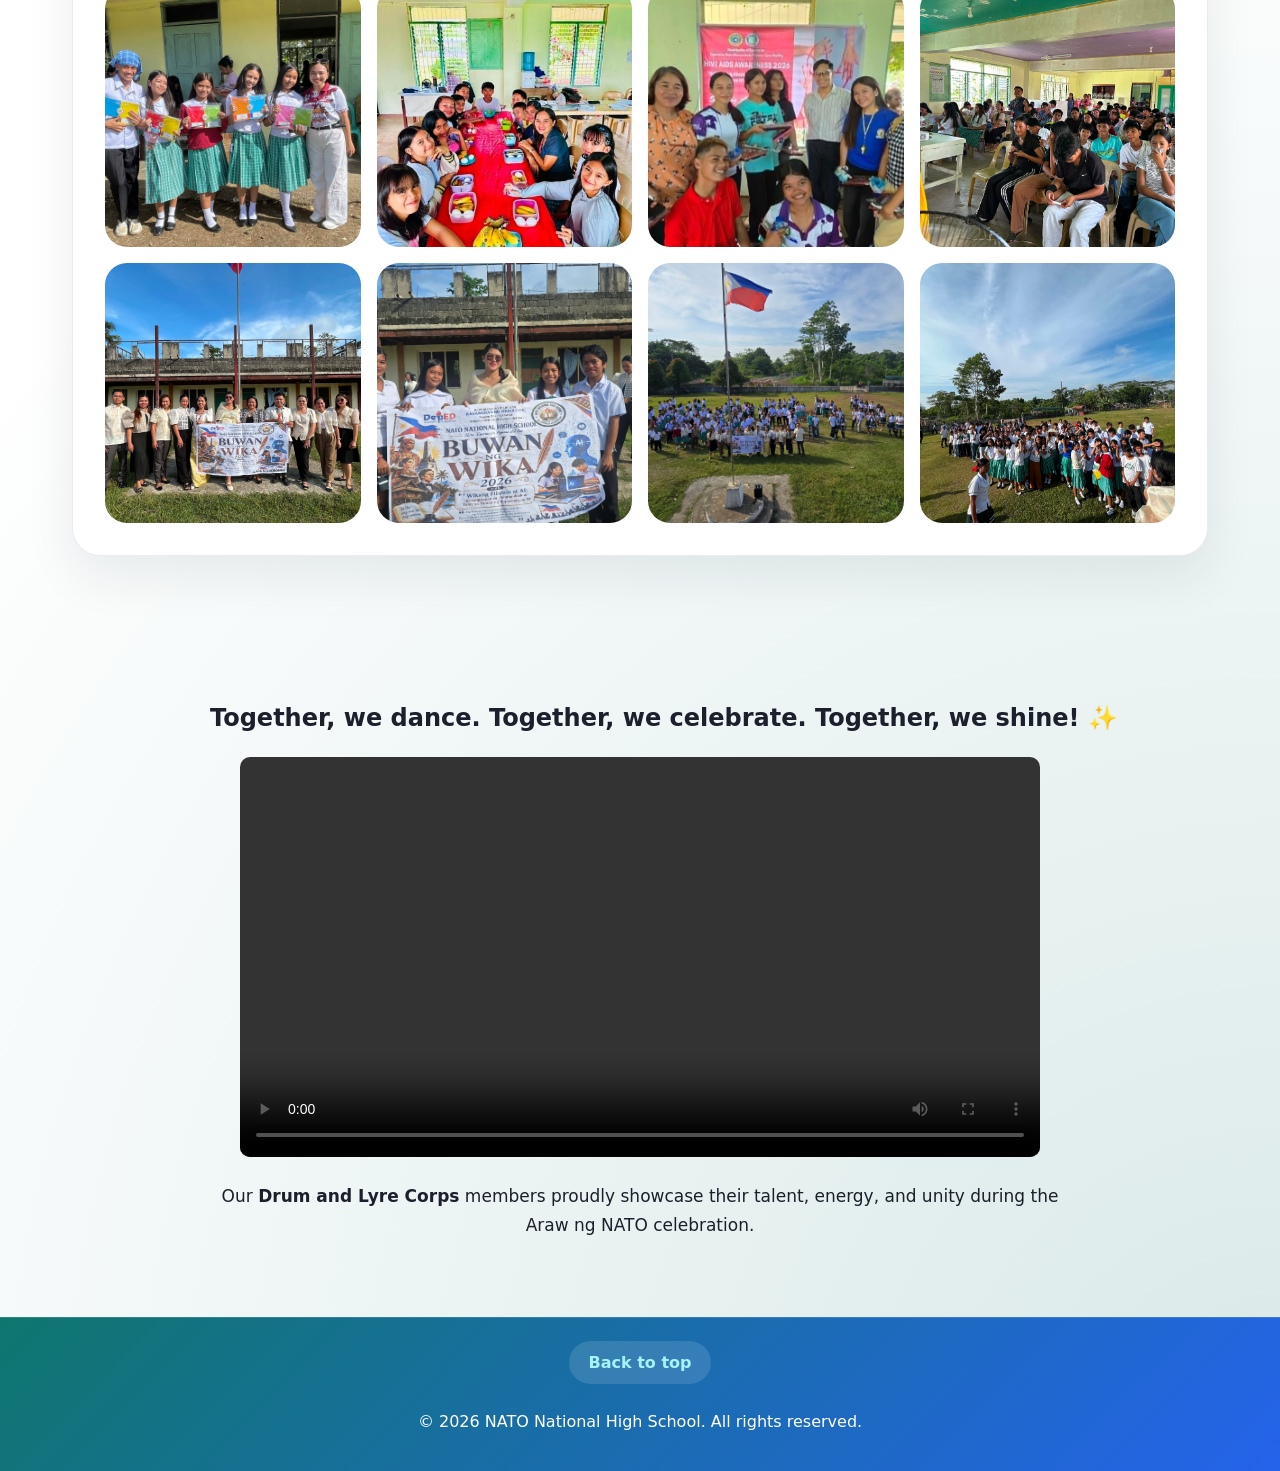
==== commit 287f90fd: "Update events.html" ====
--- a/events.html
+++ b/events.html
@@ -149,6 +149,7 @@
          <img src="BTEACHER.jpg" alt="School celebration event">
          <img src="BUWAN NG WIKA.jpg" alt="School celebration event">
         <img src="BFLAG.jpg" alt="School celebration event">
+        <img src="BACT.jpg" alt="School celebration event">
         
       </div>
     </section>
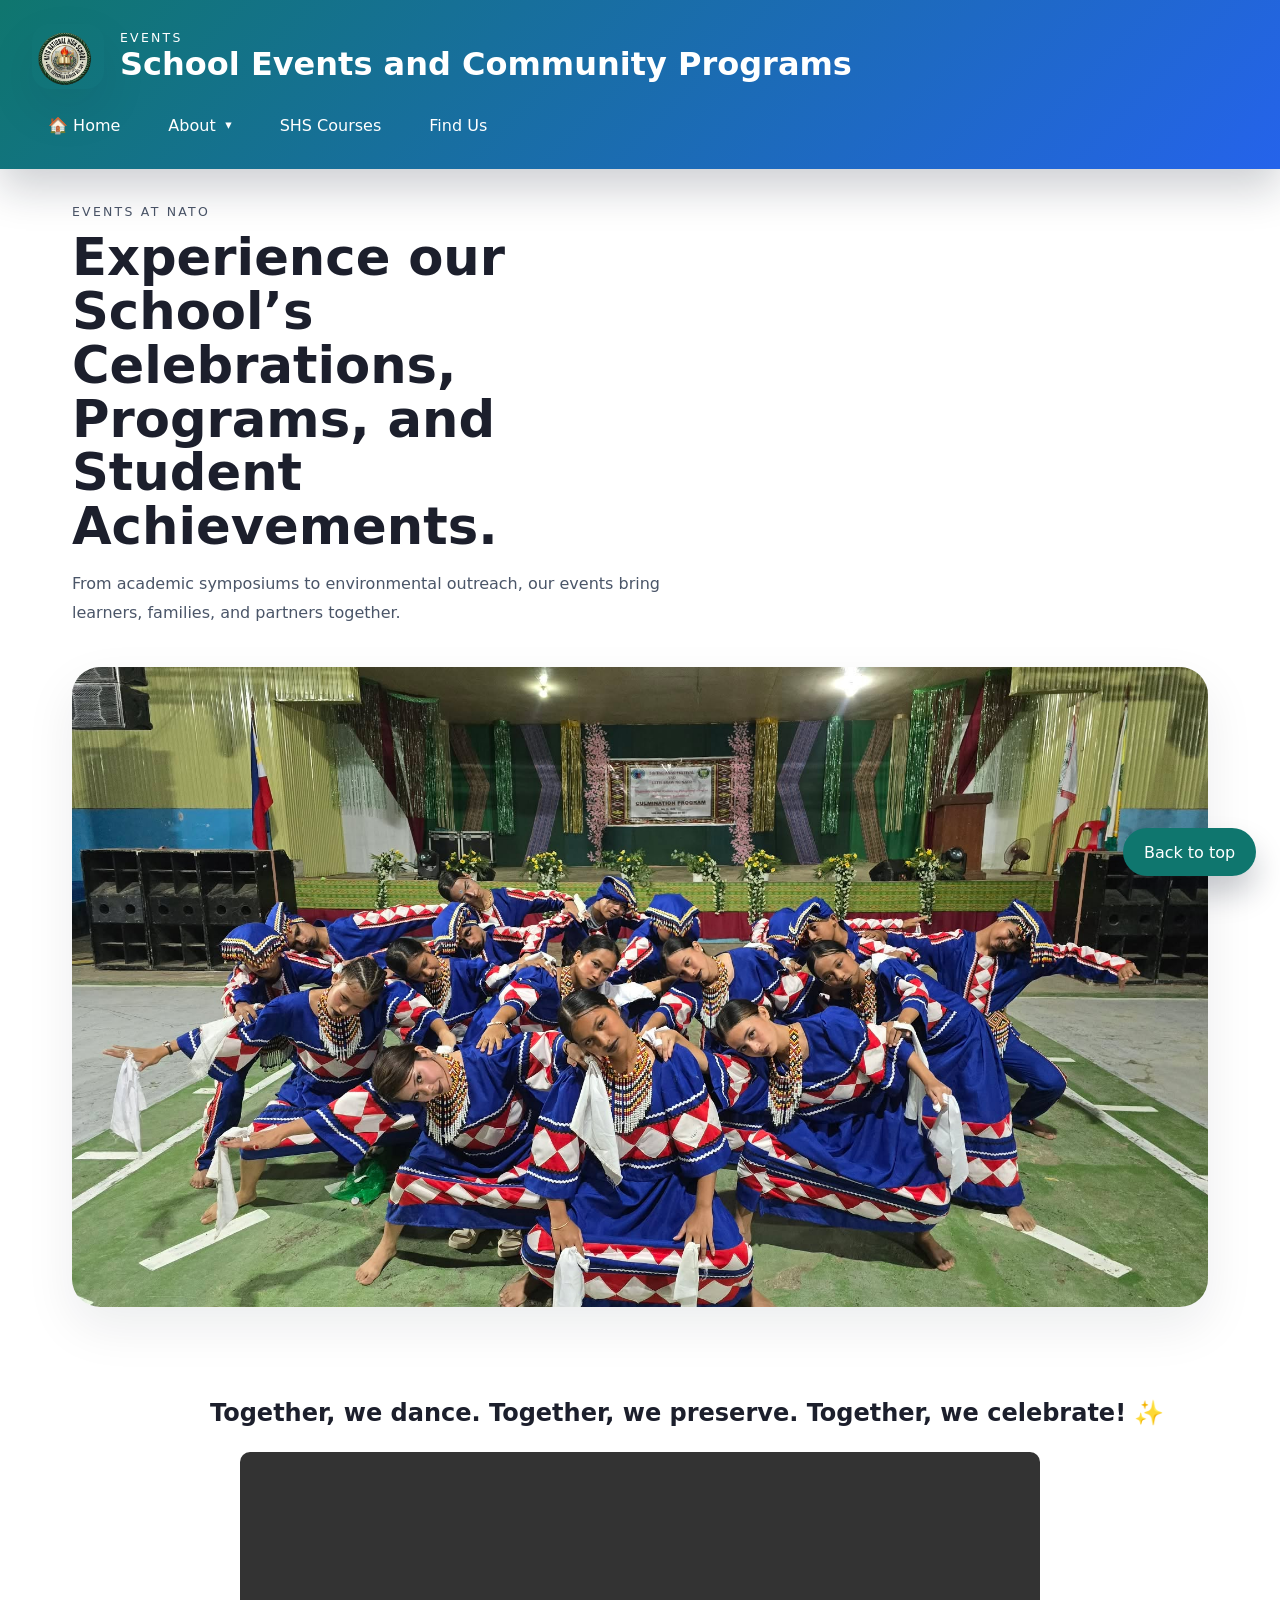
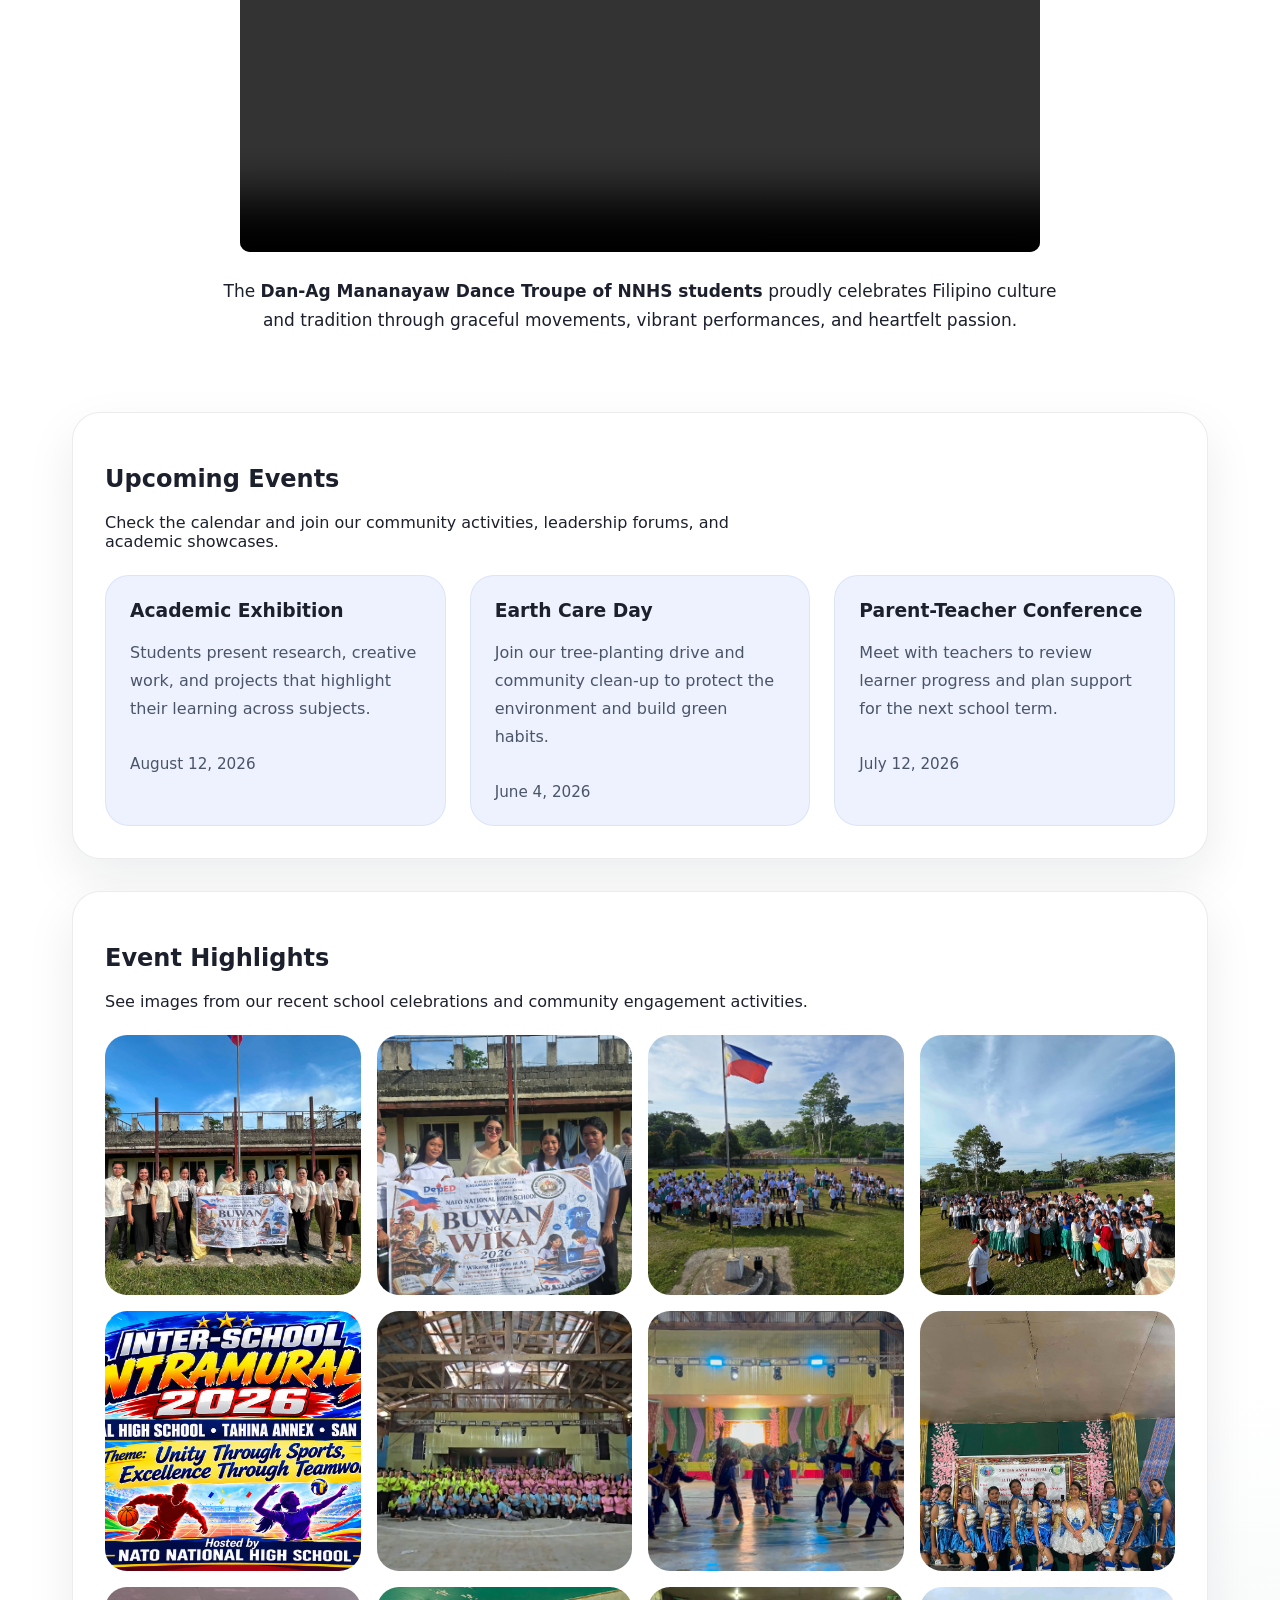
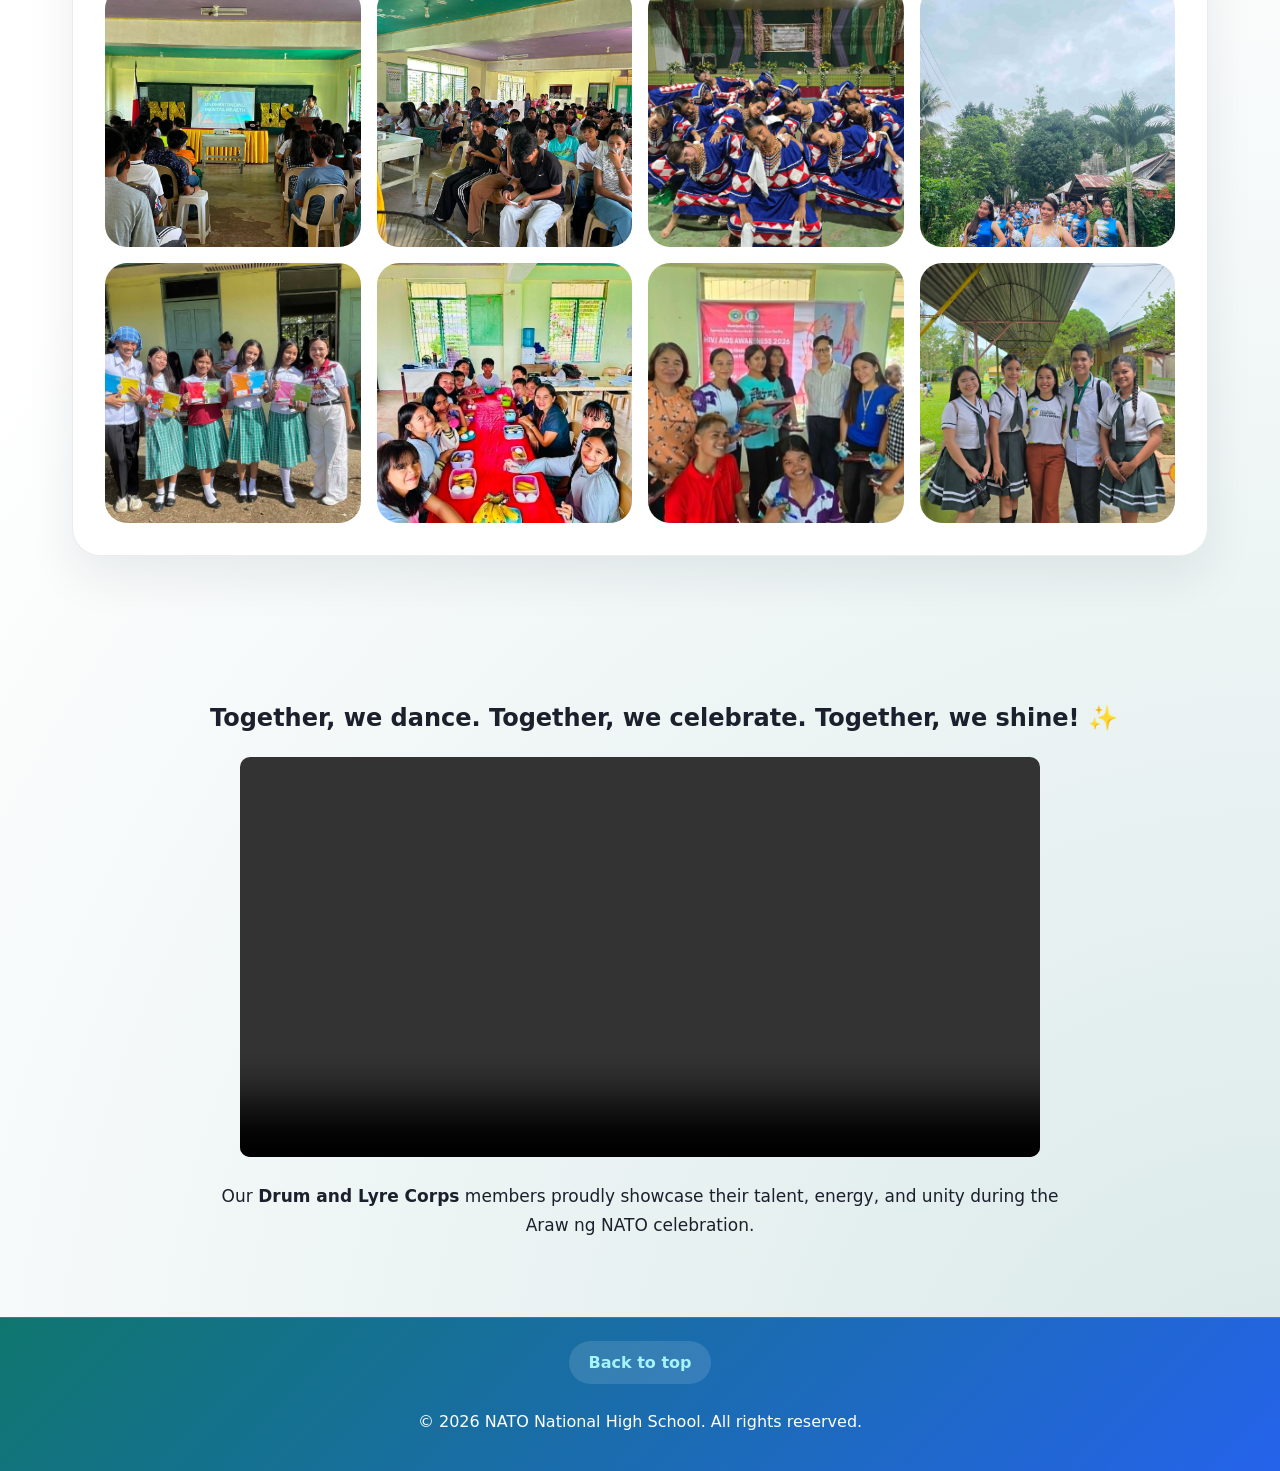
==== commit e11f74e6: "Update events.html" ====
--- a/events.html
+++ b/events.html
@@ -134,22 +134,22 @@
       <h2 id="event-highlights-heading">Event Highlights</h2>
       <p>See images from our recent school celebrations and community engagement activities.</p>
       <div class="gallery-grid">
+        <img src="BTEACHER.jpg" alt="School celebration event">
+        <img src="BUWAN NG WIKA.jpg" alt="School celebration event">
+        <img src="BFLAG.jpg" alt="School celebration event">
+        <img src="BACT.jpg" alt="School celebration event">
         <img src="intramurals_pic.png" alt="School celebration event">
         <img src="MASSDEMO.jpg" alt="Mass demonstration event">
         <img src="dancetroupe.jpg" alt="Tree planting activity">
         <img src="dlcstage.jpg" alt="Symposium event">
         <img src="larryMental.jpg" alt="Symposium event">
-        <img src="DONNAWITHSSLG.jpg" alt="School celebration event">
+        <img src="aldrin.jpg" alt="School celebration event">
         <img src="dancetroupe1.jpg" alt="School celebration event">
         <img src="kimi2.jpg" alt="School celebration event">
         <img src="STUDENTRCVNOTEBOOK.jpg" alt="School celebration event">
         <img src="novaStudent.jpg" alt="School celebration event">
          <img src="symS.jpg" alt="School celebration event">
-         <img src="aldrin.jpg" alt="School celebration event">
-         <img src="BTEACHER.jpg" alt="School celebration event">
-         <img src="BUWAN NG WIKA.jpg" alt="School celebration event">
-        <img src="BFLAG.jpg" alt="School celebration event">
-        <img src="BACT.jpg" alt="School celebration event">
+          <img src="DONNAWITHSSLG.jpg" alt="School celebration event">
         
       </div>
     </section>
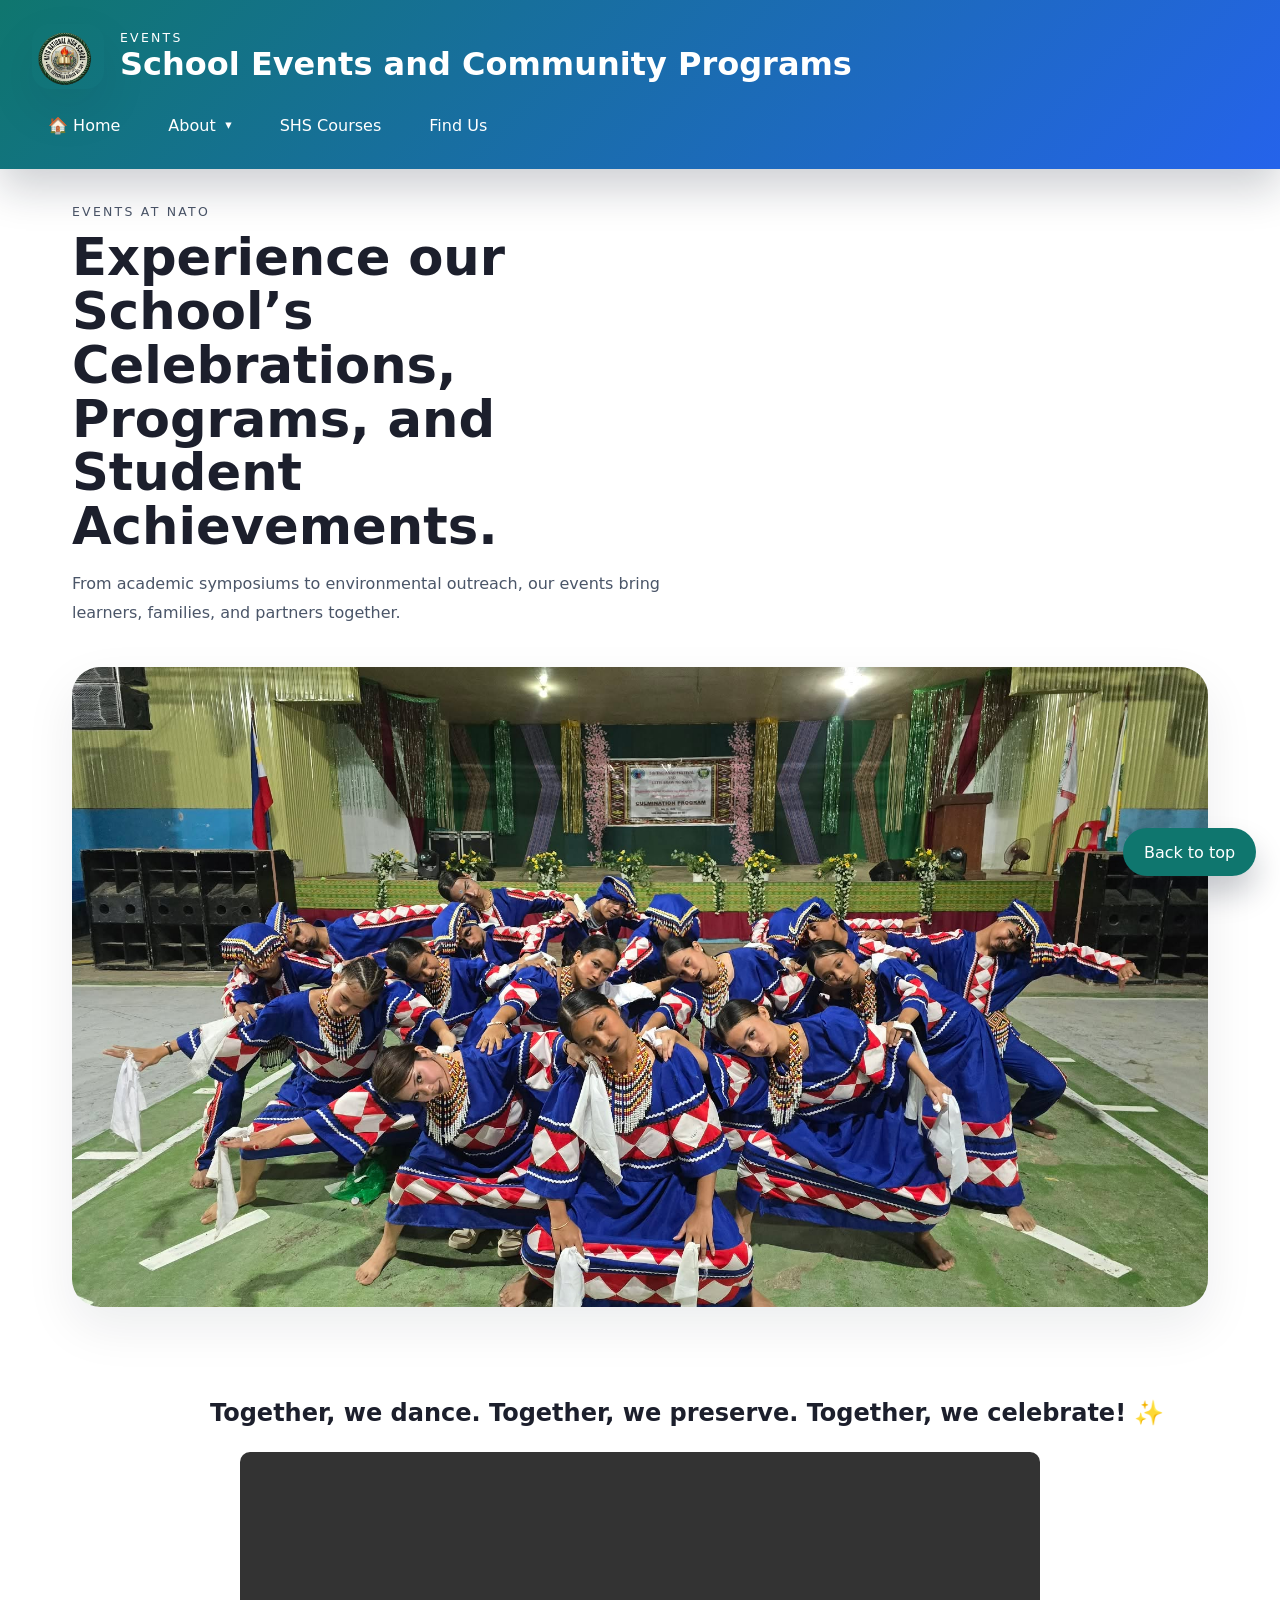
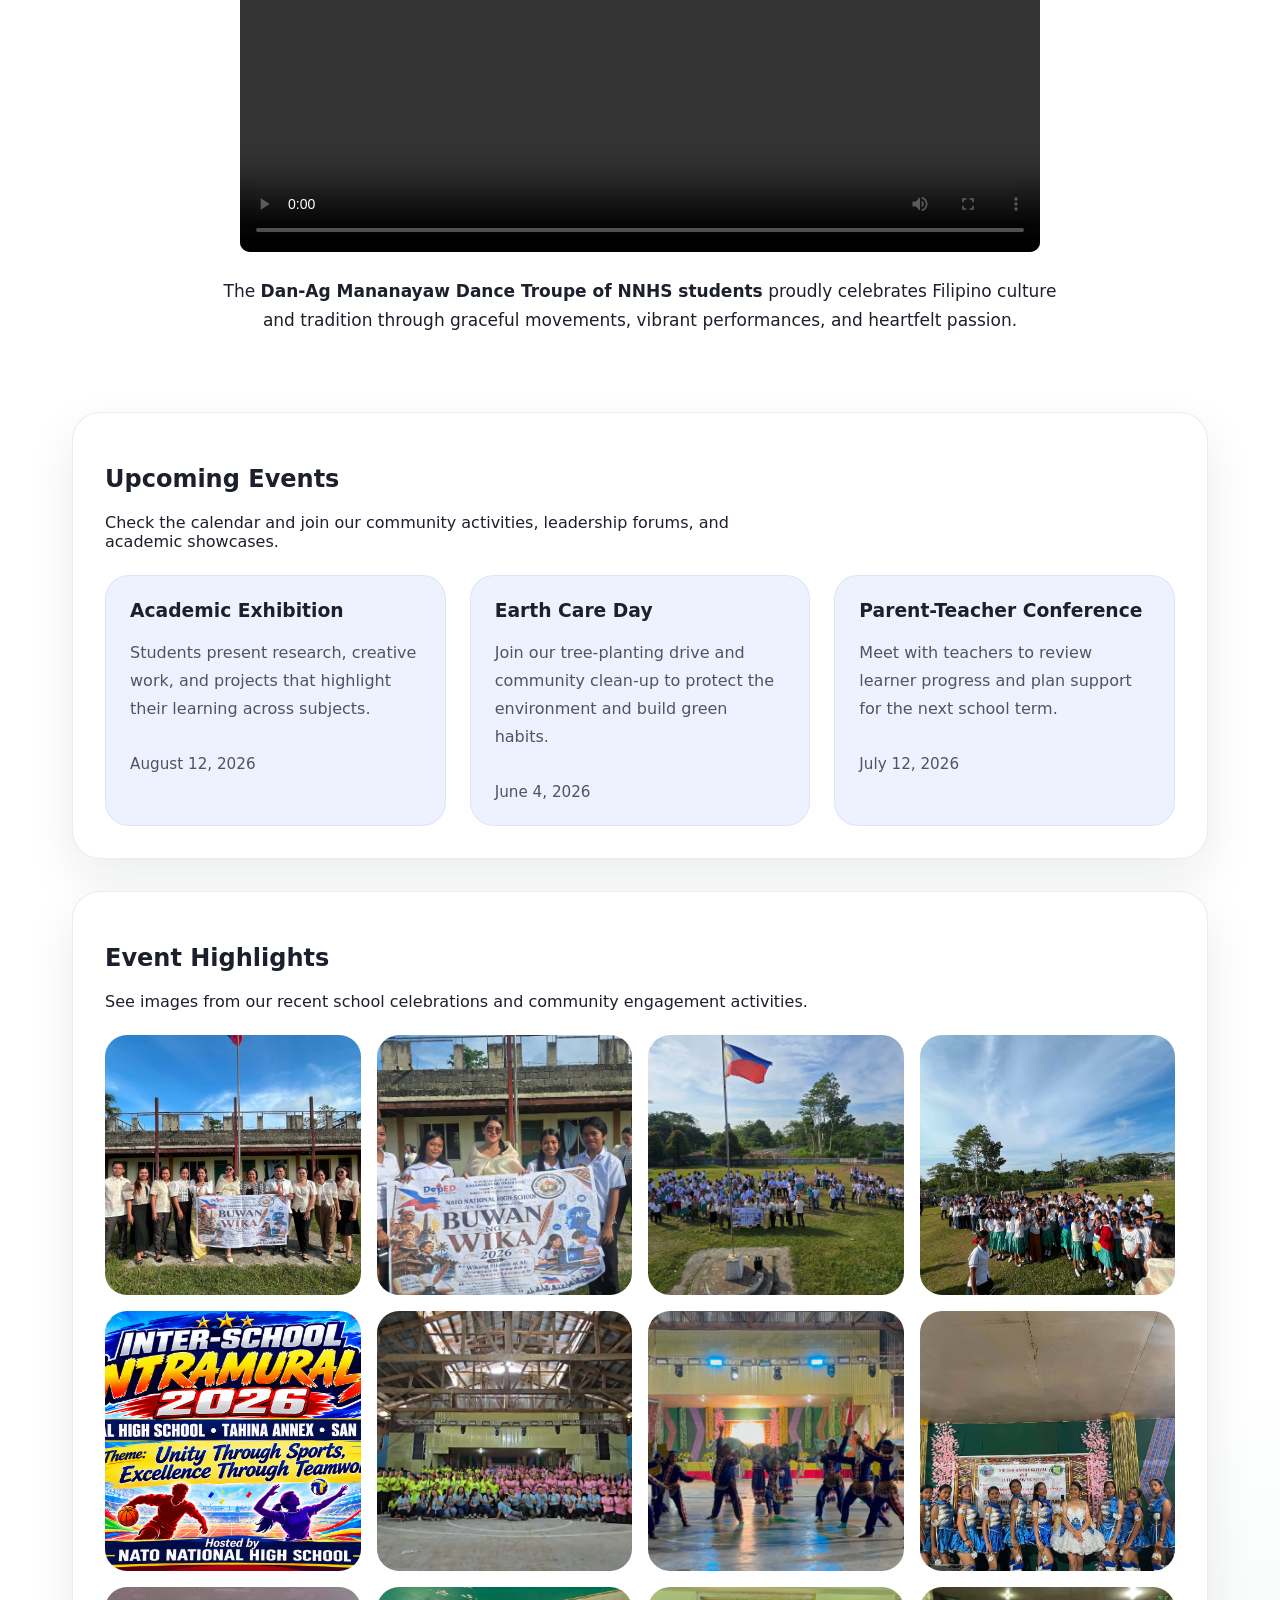
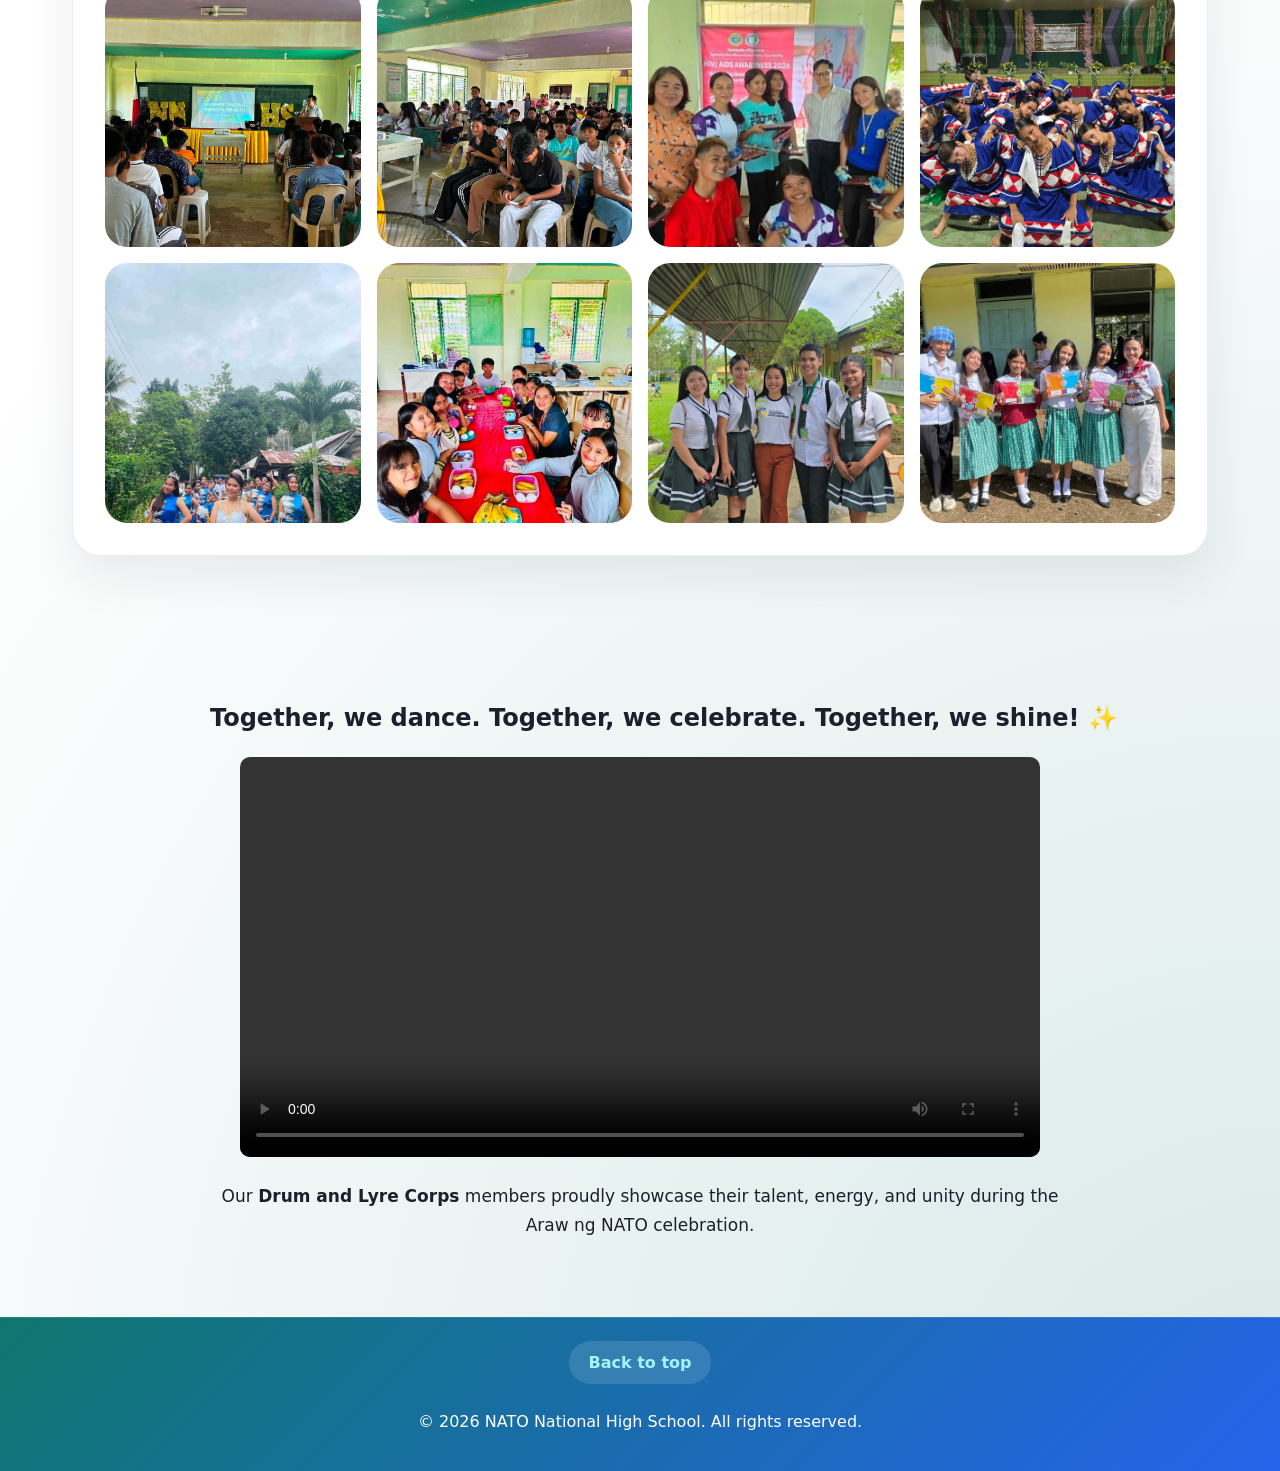
==== commit 026653b1: "Update events.html" ====
--- a/events.html
+++ b/events.html
@@ -144,12 +144,13 @@
         <img src="dlcstage.jpg" alt="Symposium event">
         <img src="larryMental.jpg" alt="Symposium event">
         <img src="aldrin.jpg" alt="School celebration event">
+        <img src="symS.jpg" alt="School celebration event">
         <img src="dancetroupe1.jpg" alt="School celebration event">
         <img src="kimi2.jpg" alt="School celebration event">
+        <img src="novaStudent.jpg" alt="School celebration event">
+        <img src="DONNAWITHSSLG.jpg" alt="School celebration event">
         <img src="STUDENTRCVNOTEBOOK.jpg" alt="School celebration event">
-        <img src="novaStudent.jpg" alt="School celebration event">
-         <img src="symS.jpg" alt="School celebration event">
-          <img src="DONNAWITHSSLG.jpg" alt="School celebration event">
+         
         
       </div>
     </section>
